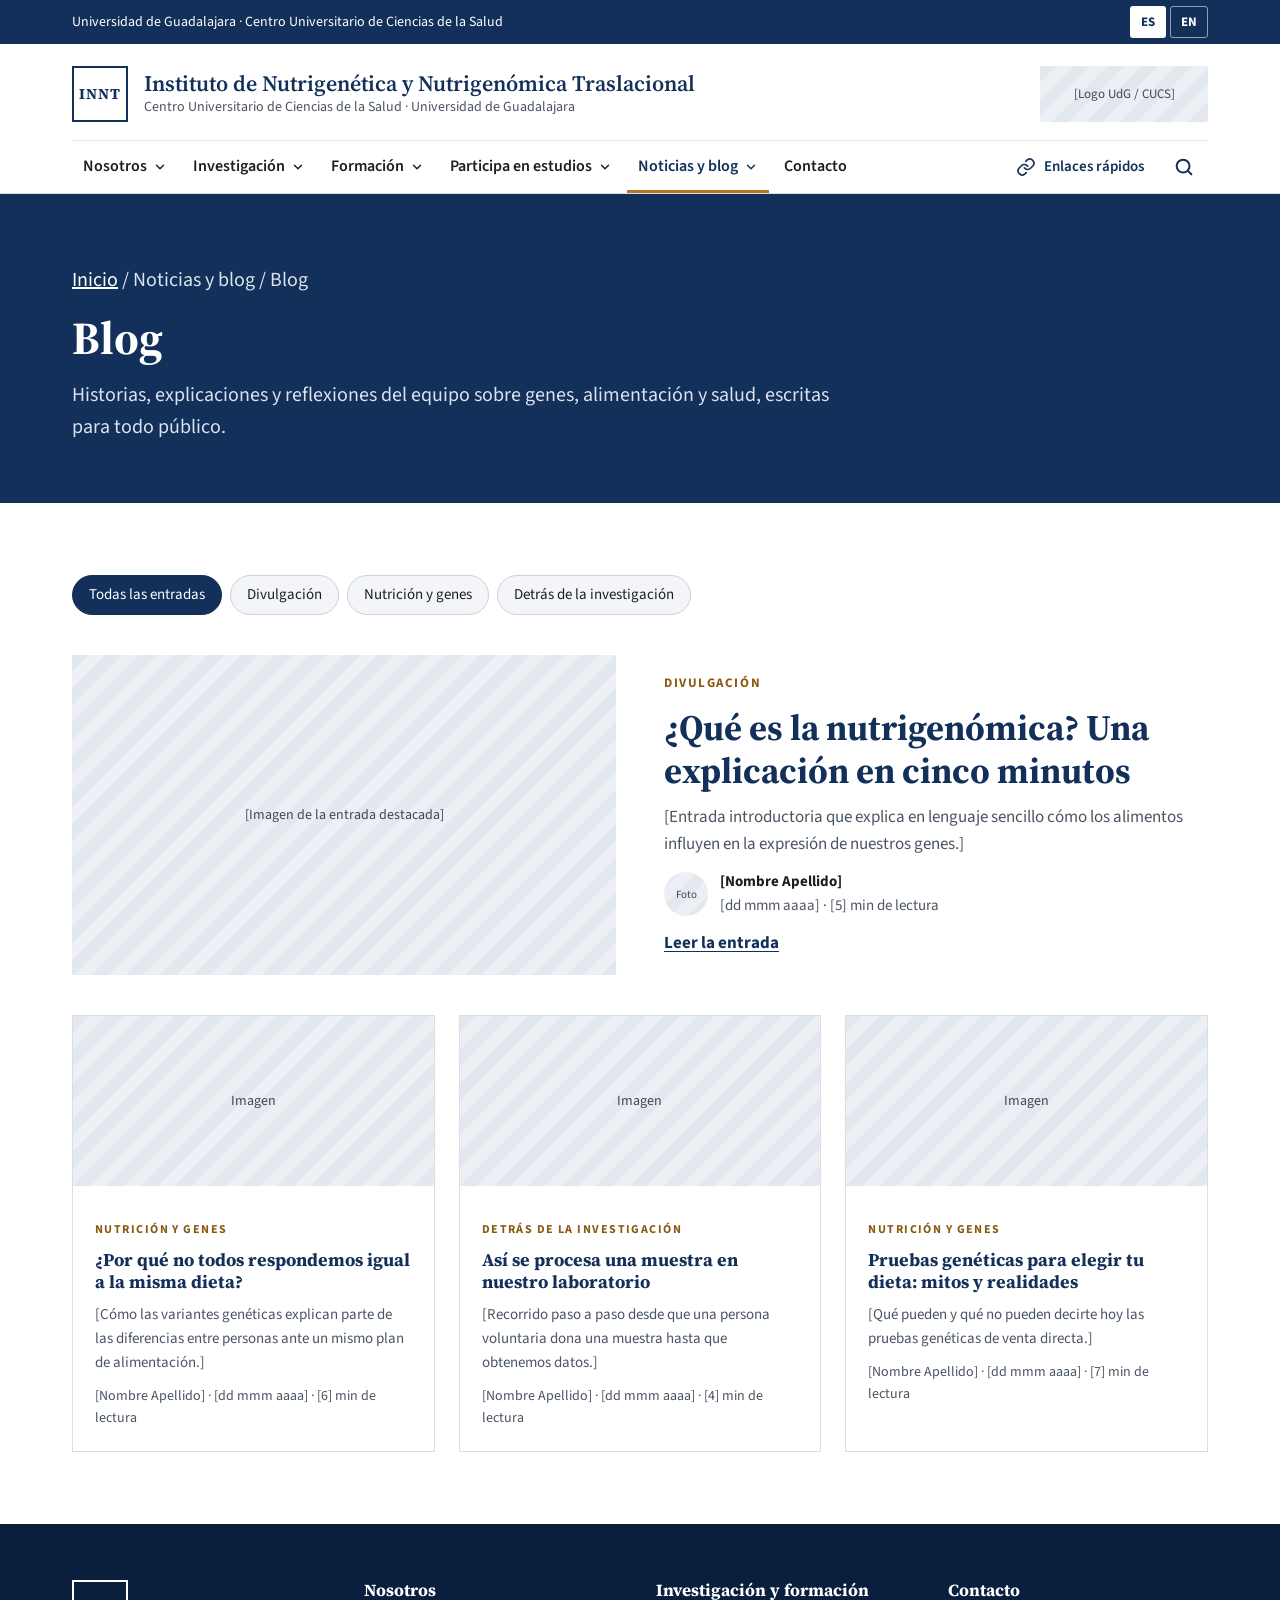
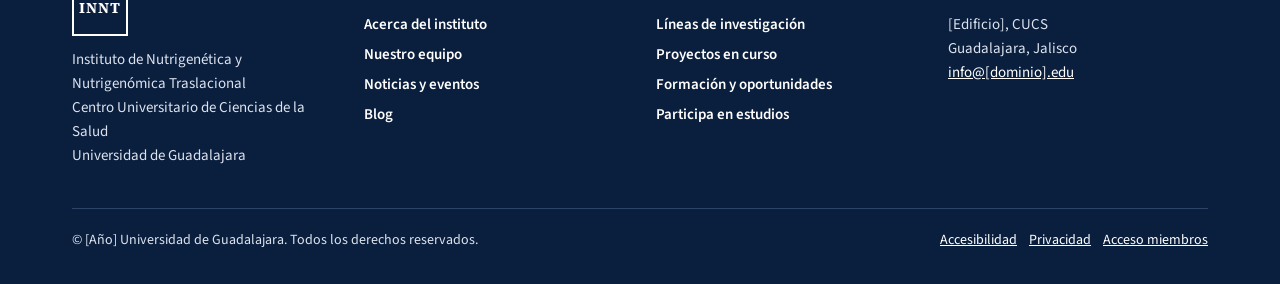
==== blog.html @ 3519e5f9 "add pages, css and js" ====
<!doctype html>
<html lang="es">
<head>
<meta charset="utf-8">
<meta name="viewport" content="width=device-width, initial-scale=1">
<title>Blog · Instituto de Nutrigenética y Nutrigenómica Traslacional</title>
<meta name="description" content="Blog de divulgación del instituto sobre genes, alimentación y salud.">
<link rel="preconnect" href="https://fonts.googleapis.com">
<link rel="preconnect" href="https://fonts.gstatic.com" crossorigin>
<link rel="stylesheet" href="https://fonts.googleapis.com/css2?family=Source+Serif+4:opsz,wght@8..60,400;8..60,600;8..60,700&amp;family=Source+Sans+3:wght@400;600;700&amp;display=swap">
<link rel="stylesheet" href="css/styles.css">
<script src="js/main.js" defer></script>
</head>
<body>
<a class="skip" href="#contenido">Saltar al contenido</a>

<div class="util">
  <div class="wrap util-in">
    <span>Universidad de Guadalajara · Centro Universitario de Ciencias de la Salud</span>
    <div class="lang" role="group" aria-label="Idioma">
      <button type="button" data-lang="es" aria-pressed="true">ES</button>
      <button type="button" data-lang="en" aria-pressed="false">EN</button>
    </div>
  </div>
</div>

<header class="hdr">
  <div class="wrap">
    <div class="hdr-top">
      <a class="brand" href="index.html">
        <span class="mark" aria-hidden="true">INNT</span>
        <span>
          <span class="brand-name">Instituto de Nutrigenética y Nutrigenómica Traslacional</span>
          <span class="brand-sub">Centro Universitario de Ciencias de la Salud · Universidad de Guadalajara</span>
        </span>
      </a>
      <div class="ph logo-ph">[Logo UdG / CUCS]</div>
    </div>
    <div class="navrow">
      <nav aria-label="Principal">
        <ul class="nav">
    <li class="navitem">
      <button type="button" class="nav-btn" data-dropdown aria-expanded="false" aria-controls="menu-nos">Nosotros<svg class="chev" viewBox="0 0 24 24" fill="none" stroke="currentColor" stroke-width="2.5" stroke-linecap="round" stroke-linejoin="round" aria-hidden="true"><path d="M6 9l6 6 6-6"/></svg></button>
      <div class="dd mega mega-2" id="menu-nos" hidden>
        <div class="dd-col">
          <span class="dd-title">El instituto</span>
          <ul>
          <li><a class="dd-link dd-all" href="nosotros.html">Presentación</a></li>
          <li><a class="dd-link" href="nosotros.html#mision">Misión, visión y valores</a></li>
          <li><a class="dd-link" href="contacto.html">Ubicación y contacto</a></li>
          </ul>
        </div>
        <div class="dd-col">
          <span class="dd-title">Nuestro equipo</span>
          <ul>
          <li><a class="dd-link dd-all" href="equipo.html">Todo el equipo</a></li>
          <li><a class="dd-link" href="equipo.html?equipo=dir">Dirección</a></li>
          <li><a class="dd-link" href="equipo.html?equipo=prof">Profesores investigadores</a></li>
          <li><a class="dd-link" href="equipo.html?equipo=post">Investigadores posdoctorales</a></li>
          <li><a class="dd-link" href="equipo.html?equipo=est">Estudiantes</a></li>
          <li><a class="dd-link" href="equipo.html?equipo=tec">Personal técnico y administrativo</a></li>
          </ul>
        </div>
      </div>
    </li>
    <li class="navitem">
      <button type="button" class="nav-btn" data-dropdown aria-expanded="false" aria-controls="menu-inv">Investigación<svg class="chev" viewBox="0 0 24 24" fill="none" stroke="currentColor" stroke-width="2.5" stroke-linecap="round" stroke-linejoin="round" aria-hidden="true"><path d="M6 9l6 6 6-6"/></svg></button>
      <div class="dd mega mega-2" id="menu-inv" hidden>
        <div class="dd-col">
          <span class="dd-title">Líneas de investigación</span>
          <ul>
          <li><a class="dd-link dd-all" href="investigacion.html">Todas las líneas</a></li>
          <li><a class="dd-link" href="investigacion.html#area-gf">Genómica funcional</a></li>
          <li><a class="dd-link" href="investigacion.html#area-epi">Regulación génica y epigenética</a></li>
          <li><a class="dd-link" href="investigacion.html#area-bio">Bioinformática y genómica computacional</a></li>
          <li><a class="dd-link" href="investigacion.html#area-enf">Genética de enfermedades humanas</a></li>
          </ul>
        </div>
        <div class="dd-col">
          <span class="dd-title">Proyectos</span>
          <ul>
          <li><a class="dd-link dd-all" href="proyectos.html">Proyectos en curso</a></li>
          <li><a class="dd-link" href="participa.html">Estudios que buscan participantes</a></li>
          <li><a class="dd-link" href="contacto.html">Colaboraciones</a></li>
          </ul>
        </div>
      </div>
    </li>
    <li class="navitem">
      <button type="button" class="nav-btn" data-dropdown aria-expanded="false" aria-controls="menu-for">Formación<svg class="chev" viewBox="0 0 24 24" fill="none" stroke="currentColor" stroke-width="2.5" stroke-linecap="round" stroke-linejoin="round" aria-hidden="true"><path d="M6 9l6 6 6-6"/></svg></button>
      <div class="dd mega" id="menu-for" hidden>
        <div class="dd-col">
          <span class="dd-title">Formación y oportunidades</span>
          <ul>
          <li><a class="dd-link dd-all" href="formacion.html">Cómo unirte al instituto</a></li>
          <li><a class="dd-link" href="formacion.html#posdoc">Estancias posdoctorales</a></li>
          </ul>
        </div>
      </div>
    </li>
    <li class="navitem">
      <button type="button" class="nav-btn" data-dropdown aria-expanded="false" aria-controls="menu-part">Participa en estudios<svg class="chev" viewBox="0 0 24 24" fill="none" stroke="currentColor" stroke-width="2.5" stroke-linecap="round" stroke-linejoin="round" aria-hidden="true"><path d="M6 9l6 6 6-6"/></svg></button>
      <div class="dd mega mega-2" id="menu-part" hidden>
        <div class="dd-col">
          <span class="dd-title">Estudios abiertos</span>
          <ul>
          <li><a class="dd-link" href="participa.html?estudio=estudio-raras">Estudio de familias con enfermedades raras</a></li>
          <li><a class="dd-link" href="participa.html?estudio=estudio-epi">Epigenoma del envejecimiento</a></li>
          </ul>
        </div>
        <div class="dd-col">
          <span class="dd-title">Antes de participar</span>
          <ul>
          <li><a class="dd-link" href="participa.html#como-funciona">Cómo funciona la participación</a></li>
          <li><a class="dd-link" href="contacto.html">Hablar con coordinación de estudios</a></li>
          </ul>
        </div>
      </div>
    </li>
    <li class="navitem">
      <button type="button" class="nav-btn" data-dropdown aria-expanded="false" aria-controls="menu-not" aria-current="page">Noticias y blog<svg class="chev" viewBox="0 0 24 24" fill="none" stroke="currentColor" stroke-width="2.5" stroke-linecap="round" stroke-linejoin="round" aria-hidden="true"><path d="M6 9l6 6 6-6"/></svg></button>
      <div class="dd mega mega-2" id="menu-not" hidden>
        <div class="dd-col">
          <span class="dd-title">Noticias y eventos</span>
          <ul>
          <li><a class="dd-link dd-all" href="noticias.html">Todas las noticias</a></li>
          <li><a class="dd-link" href="noticias.html?tema=evento">Seminarios y eventos</a></li>
          <li><a class="dd-link" href="noticias.html?tema=convocatoria">Convocatorias</a></li>
          <li><a class="dd-link" href="noticias.html?tema=publicacion">Publicaciones recientes</a></li>
          </ul>
        </div>
        <div class="dd-col">
          <span class="dd-title">Blog</span>
          <ul>
          <li><a class="dd-link dd-all" href="blog.html">Todas las entradas</a></li>
          <li><a class="dd-link" href="blog.html?tema=divulgacion">Divulgación</a></li>
          <li><a class="dd-link" href="blog.html?tema=nutricion-genes">Nutrición y genes</a></li>
          <li><a class="dd-link" href="blog.html?tema=detras">Detrás de la investigación</a></li>
          </ul>
        </div>
      </div>
    </li>
    <li class="navitem"><a class="nav-btn" href="contacto.html">Contacto</a></li>
        </ul>
      </nav>
      <div class="tools">
        <div class="navitem">
          <button type="button" class="icon-btn" data-dropdown aria-expanded="false" aria-controls="menu-rapidos"><svg width="20" height="20" viewBox="0 0 24 24" fill="none" stroke="currentColor" stroke-width="2" stroke-linecap="round" stroke-linejoin="round" aria-hidden="true"><path d="M10 13a5 5 0 0 0 7.5.5l3-3a5 5 0 0 0-7-7l-1.7 1.7"/><path d="M14 11a5 5 0 0 0-7.5-.5l-3 3a5 5 0 0 0 7 7l1.7-1.7"/></svg>Enlaces rápidos</button>
          <ul class="dd dd-right" id="menu-rapidos" hidden>
            <li><a class="dd-link" href="participa.html">Estudios abiertos a voluntarios</a></li>
            <li><a class="dd-link" href="formacion.html">Convocatorias y plazas</a></li>
            <li><a class="dd-link" href="equipo.html">Directorio del equipo</a></li>
            <li><a class="dd-link" href="blog.html">Blog</a></li>
            <li><a class="dd-link" href="contacto.html">Contacto</a></li>
            <li class="dd-sep" aria-hidden="true"></li>
            <li><a class="dd-link" href="https://www.udg.mx" target="_blank" rel="noopener">Universidad de Guadalajara<span class="dd-desc">udg.mx</span></a></li>
            <li><a class="dd-link" href="https://www.cucs.udg.mx" target="_blank" rel="noopener">Centro Universitario de Ciencias de la Salud<span class="dd-desc">cucs.udg.mx</span></a></li>
          </ul>
        </div>
        <button type="button" class="icon-btn" data-search-toggle aria-expanded="false" aria-controls="buscador" aria-label="Buscar en el sitio"><svg width="22" height="22" viewBox="0 0 24 24" fill="none" stroke="currentColor" stroke-width="2.2" stroke-linecap="round" stroke-linejoin="round" aria-hidden="true"><circle cx="11" cy="11" r="7"/><path d="M20 20l-3.5-3.5"/></svg></button>
      </div>
    </div>
  </div>
</header>

<div class="searchbar" id="buscador" role="search" hidden>
  <form class="wrap searchbar-in" action="#" data-demo>
    <div class="field">
      <label for="buscar">Buscar en el sitio</label>
      <input id="buscar" type="search" name="q" placeholder="Proyectos, personas, noticias…">
    </div>
    <button type="submit" class="btn btn-p">Buscar</button>
  </form>
</div>

<main id="contenido">
<div class="page-hd">
  <div class="wrap">
    <p class="crumb"><a href="index.html">Inicio</a> / Noticias y blog / Blog</p>
    <h1>Blog</h1>
    <p>Historias, explicaciones y reflexiones del equipo sobre genes, alimentación y salud, escritas para todo público.</p>
  </div>
</div>

<section class="sec">
  <div class="wrap stack-xxl">
    <div class="cluster-sm" data-filter-group="tema" role="group" aria-label="Filtrar entradas por tema">
      <button type="button" class="chip" data-filter="todos" aria-pressed="true">Todas las entradas</button>
      <button type="button" class="chip" data-filter="divulgacion" aria-pressed="false">Divulgación</button>
      <button type="button" class="chip" data-filter="nutricion-genes" aria-pressed="false">Nutrición y genes</button>
      <button type="button" class="chip" data-filter="detras" aria-pressed="false">Detrás de la investigación</button>
    </div>
    <article class="split" data-filter-item="tema" data-cat="divulgacion">
      <div class="ph ph-lg">[Imagen de la entrada destacada]</div>
      <div class="stack">
        <span class="eyebrow">Divulgación</span>
        <h2 class="h-section">¿Qué es la nutrigenómica? Una explicación en cinco minutos</h2>
        <p class="muted">[Entrada introductoria que explica en lenguaje sencillo cómo los alimentos influyen en la expresión de nuestros genes.]</p>
        <div class="cluster">
          <span class="ph ph-avatar">Foto</span>
          <span class="small"><strong>[Nombre Apellido]</strong><br><span class="muted">[dd mmm aaaa] · [5] min de lectura</span></span>
        </div>
        <a class="link-strong" href="#entrada">Leer la entrada</a>
      </div>
    </article>
    <div class="grid">
      <article class="card card-media" data-filter-item="tema" data-cat="nutricion-genes">
        <div class="ph ph-sm">Imagen</div>
        <div class="card-body">
          <span class="eyebrow eyebrow-sm">Nutrición y genes</span>
          <h3 class="h-small">¿Por qué no todos respondemos igual a la misma dieta?</h3>
          <p class="muted small">[Cómo las variantes genéticas explican parte de las diferencias entre personas ante un mismo plan de alimentación.]</p>
          <span class="hint">[Nombre Apellido] · [dd mmm aaaa] · [6] min de lectura</span>
        </div>
      </article>
      <article class="card card-media" data-filter-item="tema" data-cat="detras">
        <div class="ph ph-sm">Imagen</div>
        <div class="card-body">
          <span class="eyebrow eyebrow-sm">Detrás de la investigación</span>
          <h3 class="h-small">Así se procesa una muestra en nuestro laboratorio</h3>
          <p class="muted small">[Recorrido paso a paso desde que una persona voluntaria dona una muestra hasta que obtenemos datos.]</p>
          <span class="hint">[Nombre Apellido] · [dd mmm aaaa] · [4] min de lectura</span>
        </div>
      </article>
      <article class="card card-media" data-filter-item="tema" data-cat="nutricion-genes">
        <div class="ph ph-sm">Imagen</div>
        <div class="card-body">
          <span class="eyebrow eyebrow-sm">Nutrición y genes</span>
          <h3 class="h-small">Pruebas genéticas para elegir tu dieta: mitos y realidades</h3>
          <p class="muted small">[Qué pueden y qué no pueden decirte hoy las pruebas genéticas de venta directa.]</p>
          <span class="hint">[Nombre Apellido] · [dd mmm aaaa] · [7] min de lectura</span>
        </div>
      </article>
    </div>
  </div>
</section>
</main>

<footer class="ftr">
  <div class="wrap stack-xxl">
    <div class="ftr-cols">
      <div class="stack">
        <span class="mark mark-light" aria-hidden="true">INNT</span>
        <p>Instituto de Nutrigenética y Nutrigenómica Traslacional<br>Centro Universitario de Ciencias de la Salud<br>Universidad de Guadalajara</p>
      </div>
      <div>
        <h4>Nosotros</h4>
        <ul class="ftr-links">
          <li><a href="nosotros.html">Acerca del instituto</a></li>
          <li><a href="equipo.html">Nuestro equipo</a></li>
          <li><a href="noticias.html">Noticias y eventos</a></li>
          <li><a href="blog.html">Blog</a></li>
        </ul>
      </div>
      <div>
        <h4>Investigación y formación</h4>
        <ul class="ftr-links">
          <li><a href="investigacion.html">Líneas de investigación</a></li>
          <li><a href="proyectos.html">Proyectos en curso</a></li>
          <li><a href="formacion.html">Formación y oportunidades</a></li>
          <li><a href="participa.html">Participa en estudios</a></li>
        </ul>
      </div>
      <div>
        <h4>Contacto</h4>
        <p>[Edificio], CUCS<br>Guadalajara, Jalisco<br><a href="mailto:info@[dominio].edu">info@[dominio].edu</a></p>
      </div>
    </div>
    <div class="ftr-bottom">
      <span>© [Año] Universidad de Guadalajara. Todos los derechos reservados.</span>
      <span class="cluster"><a href="#accesibilidad">Accesibilidad</a><a href="#privacidad">Privacidad</a><a href="#acceso">Acceso miembros</a></span>
    </div>
  </div>
</footer>
</body>
</html>
---- css/styles.css ----
/* ==========================================================================
   Instituto de Nutrigenética y Nutrigenómica Traslacional
   Hoja de estilos principal (diseño A · Institucional clásico)
   ========================================================================== */

/* ---------- Variables ---------- */
:root {
  --azul: #12305A;
  --azul-oscuro: #0A1E3D;
  --dorado: #B7791F;
  --dorado-texto: #8A5A12;
  --tinta: #1B1F24;
  --texto-suave: #4A5563;
  --texto-lead: #36404D;
  --fondo: #FFFFFF;
  --fondo-alt: #F3F5F8;
  --borde: #D9DEE5;
  --borde-suave: #E6EAF0;
  --borde-campo: #7D8896;
  --serif: 'Source Serif 4', Georgia, serif;
  --sans: 'Source Sans 3', system-ui, sans-serif;
  --ancho: 1200px;
}

/* ---------- Base ---------- */
*,
*::before,
*::after { box-sizing: border-box; }

[hidden] { display: none !important; }

body {
  margin: 0;
  background: var(--fondo);
  color: var(--tinta);
  font-family: var(--sans);
  font-size: 17px;
  line-height: 1.6;
}

h1, h2, h3, h4 {
  margin: 0;
  font-family: var(--serif);
  color: var(--azul);
  line-height: 1.2;
}

p, ul, ol { margin: 0; }
a { color: var(--azul); }
a:hover { color: var(--azul-oscuro); }
button { font: inherit; cursor: pointer; }
img { max-width: 100%; display: block; }
:focus-visible { outline: 3px solid var(--dorado); outline-offset: 2px; }

.wrap { max-width: var(--ancho); margin: 0 auto; padding: 0 32px; }

.skip { position: absolute; left: -9999px; }
.skip:focus { left: 16px; top: 16px; z-index: 50; background: #fff; padding: 8px 12px; }

/* ---------- Utilidades de maquetación ---------- */
.stack { display: flex; flex-direction: column; gap: 12px; }
.stack-sm { display: flex; flex-direction: column; gap: 4px; }
.stack-lg { display: flex; flex-direction: column; gap: 24px; }
.stack-xl { display: flex; flex-direction: column; gap: 32px; }
.stack-xxl { display: flex; flex-direction: column; gap: 40px; }
.cluster { display: flex; flex-wrap: wrap; align-items: center; gap: 12px; }
.cluster-sm { display: flex; flex-wrap: wrap; align-items: center; gap: 8px; }
.split {
  display: grid;
  grid-template-columns: repeat(auto-fit, minmax(min(340px, 100%), 1fr));
  gap: 48px;
  align-items: center;
}
.split-top { align-items: start; }
.grid { display: grid; grid-template-columns: repeat(auto-fit, minmax(min(250px, 100%), 1fr)); gap: 24px; }
.grid-narrow { grid-template-columns: repeat(auto-fit, minmax(min(200px, 100%), 1fr)); }
.grid-form { display: grid; grid-template-columns: repeat(auto-fit, minmax(min(220px, 100%), 1fr)); gap: 18px; }
.section-head { display: flex; flex-wrap: wrap; justify-content: space-between; align-items: flex-end; gap: 16px; }
.with-aside { display: flex; flex-wrap: wrap; gap: 40px; align-items: flex-start; }
.with-aside > .main-col { flex: 999 1 520px; min-width: 0; }
.with-aside > .side-col { flex: 1 1 340px; min-width: 0; }

/* ---------- Tipografía ---------- */
.eyebrow { font-size: 13px; font-weight: 700; letter-spacing: .12em; text-transform: uppercase; color: var(--dorado-texto); }
.eyebrow-sm { font-size: 12px; }
.lead { font-size: 20px; color: var(--texto-lead); max-width: 760px; }
.muted { color: var(--texto-suave); }
.small { font-size: 15px; }
.hint { font-size: 14px; color: var(--texto-suave); }
.h-hero { font-size: 52px; font-weight: 600; }
.h-section { font-size: 36px; }
.h-sub { font-size: 30px; }
.h-card-lg { font-size: 28px; }
.h-card { font-size: 22px; }
.h-small { font-size: 18px; }
.statement { font-family: var(--serif); font-size: 26px; line-height: 1.4; color: var(--azul); }
.num { font-family: var(--serif); font-size: 28px; color: var(--dorado-texto); line-height: 1; }
.num-lg { font-size: 40px; }
.rule { width: 56px; height: 3px; background: var(--dorado); border: 0; margin: 0; }

/* ---------- Botones y enlaces ---------- */
.btn {
  display: inline-flex;
  align-items: center;
  justify-content: center;
  min-height: 48px;
  padding: 10px 22px;
  border: 2px solid var(--azul);
  border-radius: 3px;
  font-weight: 700;
  font-size: 16px;
  text-decoration: none;
}
.btn-p { background: var(--azul); color: #fff; }
.btn-p:hover { background: var(--azul-oscuro); color: #fff; }
.btn-s { background: #fff; color: var(--azul); }
.btn-s:hover { background: #EEF2F7; }
.btn-light { background: #fff; color: var(--azul); border-color: #fff; }
.btn-light:hover { background: #EEF2F7; color: var(--azul); }

.link-strong { font-weight: 700; text-underline-offset: 3px; }

.chip {
  min-height: 40px;
  padding: 6px 16px;
  border: 1px solid #C9D1DC;
  border-radius: 999px;
  background: var(--fondo-alt);
  color: var(--tinta);
  font-size: 15px;
}
button.chip:hover { border-color: var(--azul); }
.chip[aria-pressed="true"] { background: var(--azul); border-color: var(--azul); color: #fff; }
.chip-static { min-height: 0; }

.badge { display: inline-block; width: max-content; padding: 3px 10px; border-radius: 999px; font-size: 13px; font-weight: 700; }
.b-recluta { background: #FFF1D6; color: #6E4300; }
.b-curso { background: #E3EEFA; color: var(--azul); }
.b-analisis { background: #ECEAF6; color: #3E2F7A; }

/* ---------- Marcadores de imagen ---------- */
.ph {
  display: grid;
  place-items: center;
  padding: 16px;
  background: repeating-linear-gradient(135deg, #E3E8EF 0 12px, #ECF0F4 12px 24px);
  color: #3E4855;
  font-size: 14px;
  text-align: center;
}
.ph-hero { height: 440px; }
.ph-lg { height: 320px; }
.ph-feature { height: 260px; }
.ph-md { height: 220px; }
.ph-sm { height: 170px; }
.ph-map { flex: 999 1 480px; min-height: 320px; }
.ph-avatar { width: 44px; height: 44px; padding: 0; border-radius: 50%; font-size: 11px; flex: none; }

/* ---------- Barra superior ---------- */
.util { background: var(--azul); color: #fff; font-size: 14px; }
.util-in { display: flex; flex-wrap: wrap; justify-content: space-between; align-items: center; gap: 8px 24px; padding-top: 6px; padding-bottom: 6px; }
.lang { display: flex; gap: 4px; align-items: center; }
.lang button {
  min-height: 32px;
  padding: 2px 10px;
  border: 1px solid rgba(255, 255, 255, .55);
  border-radius: 3px;
  background: transparent;
  color: #fff;
  font-size: 13px;
  font-weight: 700;
}
.lang button[aria-pressed="true"] { background: #fff; color: var(--azul); }

/* ---------- Encabezado ---------- */
.hdr { background: #fff; border-bottom: 1px solid var(--borde); }
.hdr-top { display: flex; flex-wrap: wrap; align-items: center; justify-content: space-between; gap: 16px; padding-top: 22px; padding-bottom: 18px; }
.brand { display: flex; align-items: center; gap: 16px; color: var(--azul); text-decoration: none; }
.brand:hover { color: var(--azul); }
.mark {
  display: grid;
  place-items: center;
  width: 56px;
  height: 56px;
  flex: none;
  border: 2px solid var(--azul);
  color: var(--azul);
  font-family: var(--serif);
  font-size: 15px;
  font-weight: 700;
  letter-spacing: .06em;
}
.mark-light { border-color: #fff; color: #fff; }
.brand-name { display: block; font-family: var(--serif); font-size: 22px; font-weight: 600; line-height: 1.2; }
.brand-sub { display: block; font-size: 14px; color: var(--texto-suave); }
.logo-ph { width: 168px; height: 56px; padding: 8px; font-size: 13px; }

/* ---------- Navegación ---------- */
.navrow { display: flex; flex-wrap: wrap; align-items: center; justify-content: space-between; gap: 4px 16px; border-top: 1px solid var(--borde-suave); }
.nav { display: flex; flex-wrap: wrap; gap: 0 4px; list-style: none; padding: 0; }
.navitem { position: relative; }
.nav-btn {
  display: inline-flex;
  align-items: center;
  gap: 6px;
  min-height: 52px;
  padding: 12px 11px 9px;
  border: 0;
  border-bottom: 3px solid transparent;
  background: none;
  color: var(--tinta);
  font-size: 16px;
  font-weight: 600;
  text-decoration: none;
}
.nav-btn:hover { color: var(--azul); border-bottom-color: #C9D1DC; }
.nav-btn[aria-current="page"] { color: var(--azul); border-bottom-color: var(--dorado); }
.nav-btn[aria-expanded="true"] { color: var(--azul); background: var(--fondo-alt); }
.chev { width: 14px; height: 14px; flex: none; }

.dd {
  position: absolute;
  top: 100%;
  left: 0;
  z-index: 20;
  display: flex;
  flex-direction: column;
  min-width: 300px;
  margin: 0;
  padding: 8px;
  list-style: none;
  background: #fff;
  border: 1px solid var(--borde);
  border-top: 3px solid var(--azul);
  box-shadow: 0 12px 28px rgba(18, 48, 90, .16);
}
.dd-right { left: auto; right: 0; }
.mega { flex-direction: row; flex-wrap: wrap; gap: 8px 16px; width: max-content; max-width: min(680px, 92vw); padding: 16px 12px; }
.mega-2 { width: min(600px, 92vw); }
.dd-col { display: flex; flex-direction: column; flex: 1 1 260px; min-width: 0; }
.dd-col ul { list-style: none; margin: 0; padding: 0; }
.dd-title {
  margin-bottom: 4px;
  padding: 4px 14px 8px;
  border-bottom: 1px solid var(--borde-suave);
  color: var(--dorado-texto);
  font-size: 12px;
  font-weight: 700;
  letter-spacing: .1em;
  text-transform: uppercase;
}
.dd-link {
  display: block;
  min-height: 44px;
  padding: 10px 14px;
  color: var(--azul);
  font-size: 16px;
  font-weight: 600;
  text-decoration: none;
}
.dd-link:hover { background: var(--fondo-alt); color: var(--azul-oscuro); }
.mega .dd-link { min-height: 40px; padding: 8px 14px; color: var(--tinta); font-size: 15px; font-weight: 500; }
.mega .dd-link:hover { color: var(--azul); }
.mega .dd-all { color: var(--azul); font-weight: 700; }
.dd-desc { display: block; color: var(--texto-suave); font-size: 14px; font-weight: 400; }
.dd-sep { margin: 6px 8px; border-top: 1px solid var(--borde-suave); }

.tools { display: flex; align-items: center; gap: 4px; }
.icon-btn {
  display: inline-flex;
  align-items: center;
  justify-content: center;
  gap: 8px;
  min-width: 48px;
  height: 48px;
  padding: 0 12px;
  border: 0;
  background: none;
  color: var(--azul);
  font-size: 15px;
  font-weight: 600;
}
.icon-btn:hover,
.icon-btn[aria-expanded="true"] { background: #EEF2F7; }

.searchbar { padding: 18px 0; background: var(--fondo-alt); border-bottom: 1px solid var(--borde); }
.searchbar-in { display: flex; flex-wrap: wrap; align-items: flex-end; gap: 12px; }
.searchbar-in .field { flex: 1 1 360px; }

/* ---------- Secciones ---------- */
.sec { padding: 72px 0; }
.sec-alt { background: var(--fondo-alt); }
.sec-hero { padding-top: 64px; }
.band { background: var(--azul); }
.band h2 { color: #fff; font-size: 34px; }
.band p { color: #DCE3EE; font-size: 19px; }
.band-in { display: flex; flex-wrap: wrap; justify-content: space-between; align-items: center; gap: 24px; }
.band-text { max-width: 700px; }

.page-hd { padding: 56px 0 60px; background: var(--azul); color: #fff; }
.page-hd h1 { color: #fff; font-size: 46px; }
.page-hd p { max-width: 760px; margin-top: 14px; color: #DCE3EE; font-size: 20px; }
.crumb { margin-bottom: 14px; color: #C7D1E0; font-size: 14px; }
.crumb a { color: #fff; }

/* ---------- Tarjetas ---------- */
.card { display: flex; flex-direction: column; gap: 12px; padding: 28px; background: #fff; border: 1px solid var(--borde); }
.card-top { border-top: 3px solid var(--azul); }
.card-flat { background: var(--fondo-alt); border: 0; }
.card-media { padding: 0; }
.card-body { display: flex; flex-direction: column; gap: 10px; padding: 22px; }
.card-body-lg { gap: 12px; padding: 28px; }

/* Destacados de inicio */
.highlights { display: flex; flex-wrap: wrap; gap: 32px; }
.highlights > .feature { flex: 999 1 520px; min-width: 0; }
.highlights > .news-list { flex: 1 1 320px; }
.news-list-title { padding-bottom: 12px; border-bottom: 2px solid var(--azul); font-size: 22px; }
.news-item { display: flex; flex-direction: column; gap: 6px; padding: 18px 0; border-bottom: 1px solid var(--borde); }
.news-item-title { color: var(--azul); font-family: var(--serif); font-size: 19px; font-weight: 600; line-height: 1.3; }

/* Áreas de investigación */
.area { display: grid; grid-template-columns: repeat(auto-fit, minmax(min(320px, 100%), 1fr)); gap: 40px; padding: 48px 0; border-bottom: 1px solid var(--borde); scroll-margin-top: 16px; }
.area h2 { font-size: 32px; }
.list { display: flex; flex-direction: column; gap: 6px; padding-left: 20px; }

/* Proyectos */
.project { flex-direction: row; flex-wrap: wrap; gap: 28px; }
.project-main { display: flex; flex: 999 1 480px; flex-direction: column; gap: 10px; min-width: 0; }
.project h2 { font-size: 26px; }
.poc { display: flex; flex: 1 1 260px; flex-direction: column; gap: 6px; padding: 20px; background: var(--fondo-alt); }

/* Equipo */
.team-grid { display: grid; grid-template-columns: repeat(auto-fill, minmax(min(170px, 100%), 1fr)); gap: 16px; }
.mcard {
  display: flex;
  flex-direction: column;
  padding: 0;
  background: #fff;
  border: 1px solid var(--borde);
  color: var(--tinta);
  text-align: left;
}
.mcard:hover { border-color: var(--azul); }
.mcard[aria-pressed="true"] { border: 2px solid var(--azul); box-shadow: inset 0 -4px 0 var(--dorado); }
.mcard-body { display: flex; flex-direction: column; gap: 2px; padding: 14px; }
.mcard-name { font-size: 16px; font-weight: 700; }
.mcard-pad { gap: 8px; padding: 20px; }
.mcard-title { color: var(--azul); font-family: var(--serif); font-size: 20px; font-weight: 600; }
.profile { border-top: 4px solid var(--azul); }
.profile h2 { font-size: 28px; }

/* Pasos */
.steps { list-style: none; padding: 0; }

/* Formularios */
.form { display: grid; gap: 18px; }
.field { display: grid; gap: 6px; }
.field label { font-size: 15px; font-weight: 600; }
.field input,
.field select,
.field textarea {
  width: 100%;
  min-height: 48px;
  padding: 11px 14px;
  border: 1px solid var(--borde-campo);
  border-radius: 3px;
  background: #fff;
  color: var(--tinta);
  font: inherit;
}
.check { display: flex; gap: 10px; align-items: flex-start; font-size: 15px; }
.check input { width: 20px; height: 20px; margin-top: 3px; flex: none; }
.ok { padding: 16px; background: #E7F4EC; border: 1px solid #2F7A4B; color: #1E5233; }
.form-narrow { max-width: 760px; }
.contact-route { display: flex; flex-direction: column; gap: 4px; margin-top: 6px; padding-top: 16px; border-top: 1px solid #C9D1DC; }

/* Contacto */
.contact { display: flex; flex-wrap: wrap; gap: 40px; }
.contact > .card { flex: 1 1 320px; }

/* ---------- Pie de página ---------- */
.ftr { padding: 56px 0 32px; background: var(--azul-oscuro); color: #DCE3EE; font-size: 15px; }
.ftr h4 { margin-bottom: 12px; color: #fff; font-size: 17px; }
.ftr a { color: #fff; }
.ftr-cols { display: grid; grid-template-columns: repeat(auto-fit, minmax(min(220px, 100%), 1fr)); gap: 32px; }
.ftr-links { display: flex; flex-direction: column; gap: 6px; list-style: none; padding: 0; }
.ftr-links a { font-weight: 600; text-decoration: none; }
.ftr-links a:hover { text-decoration: underline; }
.ftr-bottom { display: flex; flex-wrap: wrap; justify-content: space-between; gap: 12px; padding-top: 20px; border-top: 1px solid #2C4468; font-size: 14px; }

/* ---------- Pantallas pequeñas ---------- */
@media (max-width: 720px) {
  .wrap { padding: 0 16px; }
  .sec { padding: 48px 0; }
  .page-hd h1 { font-size: 34px; }
  .h-hero { font-size: 36px; }
  .h-section { font-size: 30px; }
  .ph-hero { height: 260px; }
}
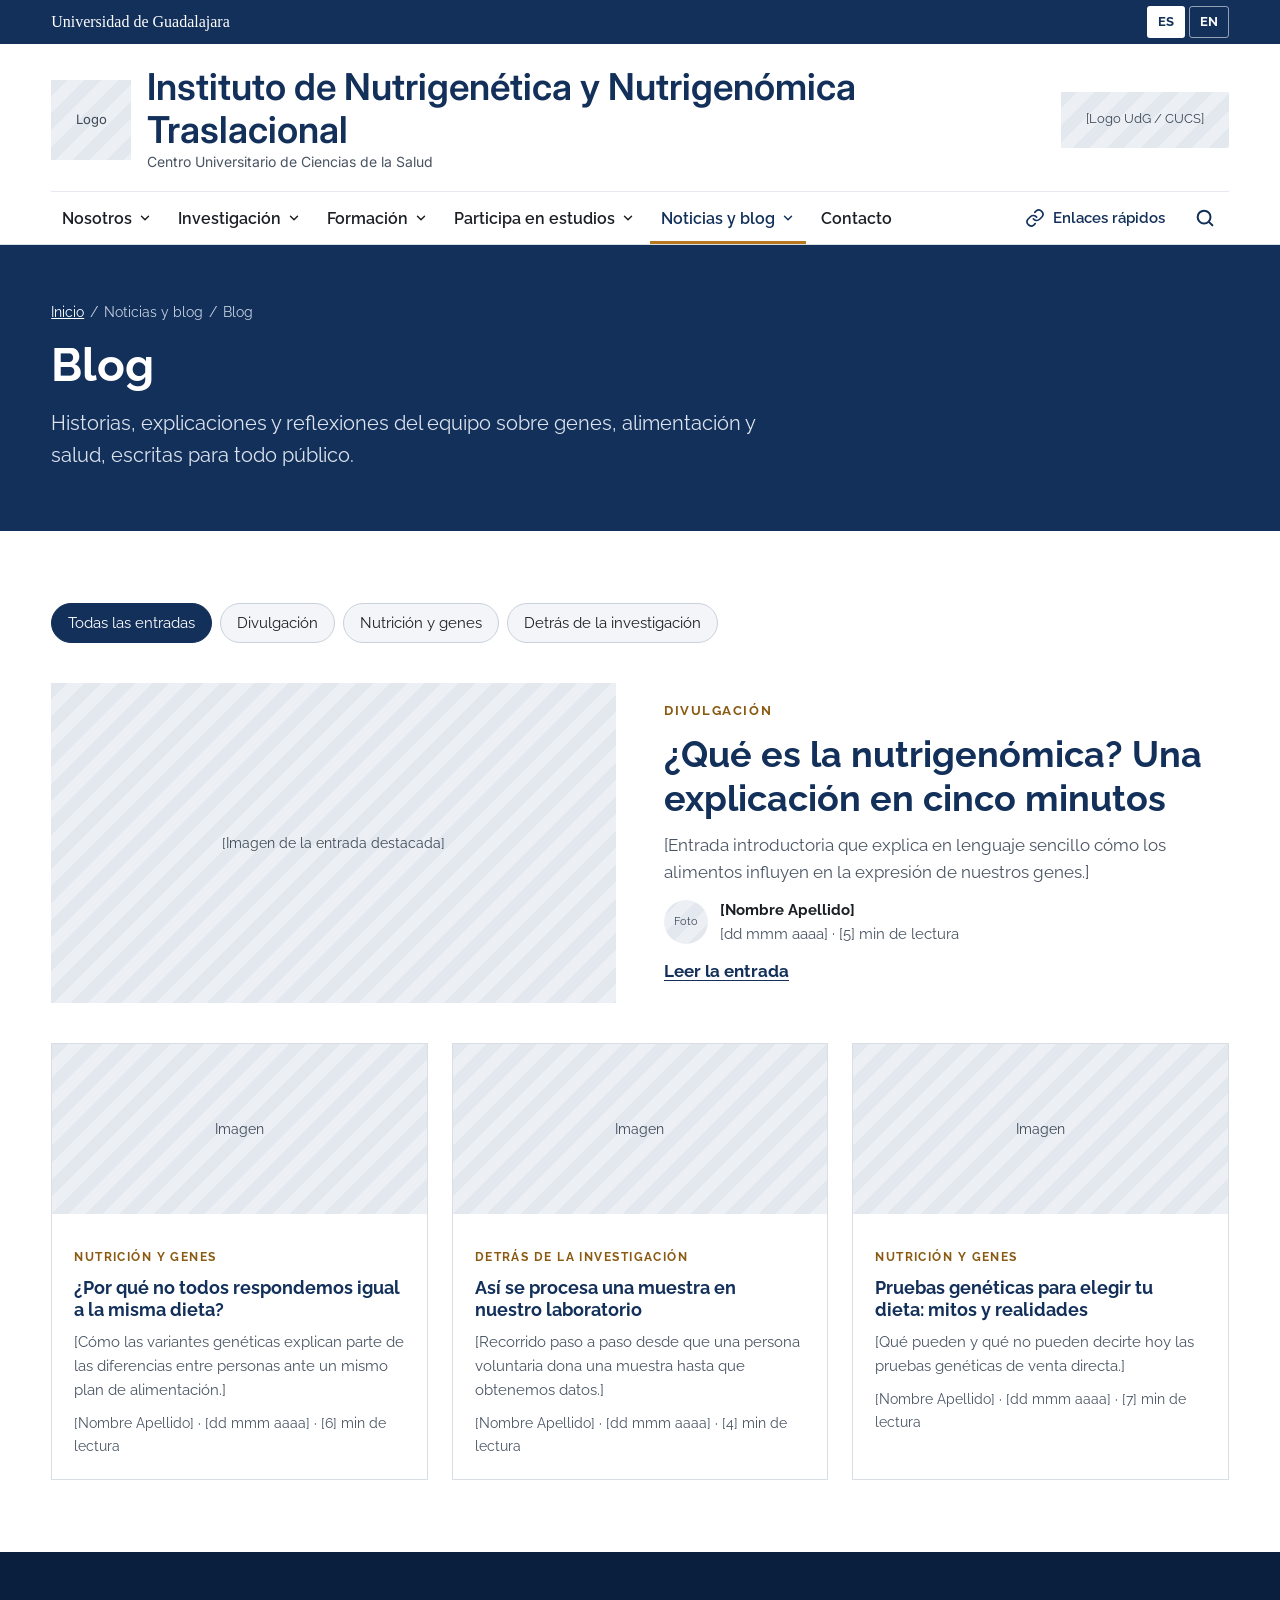
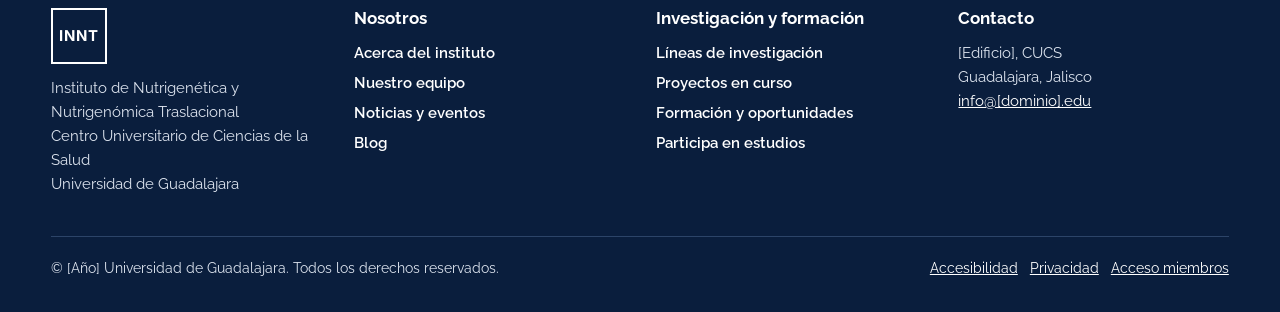
==== commit 4d18fcd6: "change fonts and some content on the pages" ====
--- a/blog.html
+++ b/blog.html
@@ -7,228 +7,239 @@
 <meta name="description" content="Blog de divulgación del instituto sobre genes, alimentación y salud.">
 <link rel="preconnect" href="https://fonts.googleapis.com">
 <link rel="preconnect" href="https://fonts.gstatic.com" crossorigin>
-<link rel="stylesheet" href="https://fonts.googleapis.com/css2?family=Source+Serif+4:opsz,wght@8..60,400;8..60,600;8..60,700&amp;family=Source+Sans+3:wght@400;600;700&amp;display=swap">
+<link rel="stylesheet" href="https://fonts.googleapis.com/css2?family=Raleway:ital,wght@0,100..900;1,100..900&amp;family=Inter:ital,opsz,wght@0,14..32,100..900;1,14..32,100..900&amp;display=swap">
 <link rel="stylesheet" href="css/styles.css">
 <script src="js/main.js" defer></script>
 </head>
 <body>
-<a class="skip" href="#contenido">Saltar al contenido</a>
-
-<div class="util">
-  <div class="wrap util-in">
-    <span>Universidad de Guadalajara · Centro Universitario de Ciencias de la Salud</span>
-    <div class="lang" role="group" aria-label="Idioma">
+<a class="saltar-contenido" href="#contenido">Saltar al contenido</a>
+
+<div class="barra-superior">
+  <div class="contenedor barra-superior-contenido">
+    <a class="barra-superior-nombre" href="https://www.udg.mx" target="_blank" rel="noopener">Universidad de Guadalajara</a>
+    <div class="selector-idioma" role="group" aria-label="Idioma">
       <button type="button" data-lang="es" aria-pressed="true">ES</button>
       <button type="button" data-lang="en" aria-pressed="false">EN</button>
     </div>
   </div>
 </div>
 
-<header class="hdr">
-  <div class="wrap">
-    <div class="hdr-top">
-      <a class="brand" href="index.html">
-        <span class="mark" aria-hidden="true">INNT</span>
+<header class="encabezado">
+  <div class="contenedor">
+    <div class="encabezado-superior">
+      <a class="marca" href="index.html">
+        <span class="imagen-pendiente imagen-logo imagen-logo-cuadrada" aria-hidden="true">Logo</span>
         <span>
-          <span class="brand-name">Instituto de Nutrigenética y Nutrigenómica Traslacional</span>
-          <span class="brand-sub">Centro Universitario de Ciencias de la Salud · Universidad de Guadalajara</span>
+          <span class="marca-nombre">Instituto de Nutrigenética y Nutrigenómica Traslacional</span>
+          <span class="marca-subtitulo">Centro Universitario de Ciencias de la Salud</span>
         </span>
       </a>
-      <div class="ph logo-ph">[Logo UdG / CUCS]</div>
-    </div>
-    <div class="navrow">
+      <div class="imagen-pendiente imagen-logo">[Logo UdG / CUCS]</div>
+    </div>
+  </div>
+</header>
+
+<div class="barra-fija">
+  <div class="contenedor">
+    <div class="barra-navegacion">
       <nav aria-label="Principal">
-        <ul class="nav">
-    <li class="navitem">
-      <button type="button" class="nav-btn" data-dropdown aria-expanded="false" aria-controls="menu-nos">Nosotros<svg class="chev" viewBox="0 0 24 24" fill="none" stroke="currentColor" stroke-width="2.5" stroke-linecap="round" stroke-linejoin="round" aria-hidden="true"><path d="M6 9l6 6 6-6"/></svg></button>
-      <div class="dd mega mega-2" id="menu-nos" hidden>
-        <div class="dd-col">
-          <span class="dd-title">El instituto</span>
-          <ul>
-          <li><a class="dd-link dd-all" href="nosotros.html">Presentación</a></li>
-          <li><a class="dd-link" href="nosotros.html#mision">Misión, visión y valores</a></li>
-          <li><a class="dd-link" href="contacto.html">Ubicación y contacto</a></li>
-          </ul>
-        </div>
-        <div class="dd-col">
-          <span class="dd-title">Nuestro equipo</span>
-          <ul>
-          <li><a class="dd-link dd-all" href="equipo.html">Todo el equipo</a></li>
-          <li><a class="dd-link" href="equipo.html?equipo=dir">Dirección</a></li>
-          <li><a class="dd-link" href="equipo.html?equipo=prof">Profesores investigadores</a></li>
-          <li><a class="dd-link" href="equipo.html?equipo=post">Investigadores posdoctorales</a></li>
-          <li><a class="dd-link" href="equipo.html?equipo=est">Estudiantes</a></li>
-          <li><a class="dd-link" href="equipo.html?equipo=tec">Personal técnico y administrativo</a></li>
-          </ul>
-        </div>
-      </div>
-    </li>
-    <li class="navitem">
-      <button type="button" class="nav-btn" data-dropdown aria-expanded="false" aria-controls="menu-inv">Investigación<svg class="chev" viewBox="0 0 24 24" fill="none" stroke="currentColor" stroke-width="2.5" stroke-linecap="round" stroke-linejoin="round" aria-hidden="true"><path d="M6 9l6 6 6-6"/></svg></button>
-      <div class="dd mega mega-2" id="menu-inv" hidden>
-        <div class="dd-col">
-          <span class="dd-title">Líneas de investigación</span>
-          <ul>
-          <li><a class="dd-link dd-all" href="investigacion.html">Todas las líneas</a></li>
-          <li><a class="dd-link" href="investigacion.html#area-gf">Genómica funcional</a></li>
-          <li><a class="dd-link" href="investigacion.html#area-epi">Regulación génica y epigenética</a></li>
-          <li><a class="dd-link" href="investigacion.html#area-bio">Bioinformática y genómica computacional</a></li>
-          <li><a class="dd-link" href="investigacion.html#area-enf">Genética de enfermedades humanas</a></li>
-          </ul>
-        </div>
-        <div class="dd-col">
-          <span class="dd-title">Proyectos</span>
-          <ul>
-          <li><a class="dd-link dd-all" href="proyectos.html">Proyectos en curso</a></li>
-          <li><a class="dd-link" href="participa.html">Estudios que buscan participantes</a></li>
-          <li><a class="dd-link" href="contacto.html">Colaboraciones</a></li>
-          </ul>
-        </div>
-      </div>
-    </li>
-    <li class="navitem">
-      <button type="button" class="nav-btn" data-dropdown aria-expanded="false" aria-controls="menu-for">Formación<svg class="chev" viewBox="0 0 24 24" fill="none" stroke="currentColor" stroke-width="2.5" stroke-linecap="round" stroke-linejoin="round" aria-hidden="true"><path d="M6 9l6 6 6-6"/></svg></button>
-      <div class="dd mega" id="menu-for" hidden>
-        <div class="dd-col">
-          <span class="dd-title">Formación y oportunidades</span>
-          <ul>
-          <li><a class="dd-link dd-all" href="formacion.html">Cómo unirte al instituto</a></li>
-          <li><a class="dd-link" href="formacion.html#posdoc">Estancias posdoctorales</a></li>
-          </ul>
-        </div>
-      </div>
-    </li>
-    <li class="navitem">
-      <button type="button" class="nav-btn" data-dropdown aria-expanded="false" aria-controls="menu-part">Participa en estudios<svg class="chev" viewBox="0 0 24 24" fill="none" stroke="currentColor" stroke-width="2.5" stroke-linecap="round" stroke-linejoin="round" aria-hidden="true"><path d="M6 9l6 6 6-6"/></svg></button>
-      <div class="dd mega mega-2" id="menu-part" hidden>
-        <div class="dd-col">
-          <span class="dd-title">Estudios abiertos</span>
-          <ul>
-          <li><a class="dd-link" href="participa.html?estudio=estudio-raras">Estudio de familias con enfermedades raras</a></li>
-          <li><a class="dd-link" href="participa.html?estudio=estudio-epi">Epigenoma del envejecimiento</a></li>
-          </ul>
-        </div>
-        <div class="dd-col">
-          <span class="dd-title">Antes de participar</span>
-          <ul>
-          <li><a class="dd-link" href="participa.html#como-funciona">Cómo funciona la participación</a></li>
-          <li><a class="dd-link" href="contacto.html">Hablar con coordinación de estudios</a></li>
-          </ul>
-        </div>
-      </div>
-    </li>
-    <li class="navitem">
-      <button type="button" class="nav-btn" data-dropdown aria-expanded="false" aria-controls="menu-not" aria-current="page">Noticias y blog<svg class="chev" viewBox="0 0 24 24" fill="none" stroke="currentColor" stroke-width="2.5" stroke-linecap="round" stroke-linejoin="round" aria-hidden="true"><path d="M6 9l6 6 6-6"/></svg></button>
-      <div class="dd mega mega-2" id="menu-not" hidden>
-        <div class="dd-col">
-          <span class="dd-title">Noticias y eventos</span>
-          <ul>
-          <li><a class="dd-link dd-all" href="noticias.html">Todas las noticias</a></li>
-          <li><a class="dd-link" href="noticias.html?tema=evento">Seminarios y eventos</a></li>
-          <li><a class="dd-link" href="noticias.html?tema=convocatoria">Convocatorias</a></li>
-          <li><a class="dd-link" href="noticias.html?tema=publicacion">Publicaciones recientes</a></li>
-          </ul>
-        </div>
-        <div class="dd-col">
-          <span class="dd-title">Blog</span>
-          <ul>
-          <li><a class="dd-link dd-all" href="blog.html">Todas las entradas</a></li>
-          <li><a class="dd-link" href="blog.html?tema=divulgacion">Divulgación</a></li>
-          <li><a class="dd-link" href="blog.html?tema=nutricion-genes">Nutrición y genes</a></li>
-          <li><a class="dd-link" href="blog.html?tema=detras">Detrás de la investigación</a></li>
-          </ul>
-        </div>
-      </div>
-    </li>
-    <li class="navitem"><a class="nav-btn" href="contacto.html">Contacto</a></li>
-        </ul>
-      </nav>
-      <div class="tools">
-        <div class="navitem">
-          <button type="button" class="icon-btn" data-dropdown aria-expanded="false" aria-controls="menu-rapidos"><svg width="20" height="20" viewBox="0 0 24 24" fill="none" stroke="currentColor" stroke-width="2" stroke-linecap="round" stroke-linejoin="round" aria-hidden="true"><path d="M10 13a5 5 0 0 0 7.5.5l3-3a5 5 0 0 0-7-7l-1.7 1.7"/><path d="M14 11a5 5 0 0 0-7.5-.5l-3 3a5 5 0 0 0 7 7l1.7-1.7"/></svg>Enlaces rápidos</button>
-          <ul class="dd dd-right" id="menu-rapidos" hidden>
-            <li><a class="dd-link" href="participa.html">Estudios abiertos a voluntarios</a></li>
-            <li><a class="dd-link" href="formacion.html">Convocatorias y plazas</a></li>
-            <li><a class="dd-link" href="equipo.html">Directorio del equipo</a></li>
-            <li><a class="dd-link" href="blog.html">Blog</a></li>
-            <li><a class="dd-link" href="contacto.html">Contacto</a></li>
-            <li class="dd-sep" aria-hidden="true"></li>
-            <li><a class="dd-link" href="https://www.udg.mx" target="_blank" rel="noopener">Universidad de Guadalajara<span class="dd-desc">udg.mx</span></a></li>
-            <li><a class="dd-link" href="https://www.cucs.udg.mx" target="_blank" rel="noopener">Centro Universitario de Ciencias de la Salud<span class="dd-desc">cucs.udg.mx</span></a></li>
-          </ul>
-        </div>
-        <button type="button" class="icon-btn" data-search-toggle aria-expanded="false" aria-controls="buscador" aria-label="Buscar en el sitio"><svg width="22" height="22" viewBox="0 0 24 24" fill="none" stroke="currentColor" stroke-width="2.2" stroke-linecap="round" stroke-linejoin="round" aria-hidden="true"><circle cx="11" cy="11" r="7"/><path d="M20 20l-3.5-3.5"/></svg></button>
-      </div>
-    </div>
-  </div>
-</header>
-
-<div class="searchbar" id="buscador" role="search" hidden>
-  <form class="wrap searchbar-in" action="#" data-demo>
-    <div class="field">
-      <label for="buscar">Buscar en el sitio</label>
-      <input id="buscar" type="search" name="q" placeholder="Proyectos, personas, noticias…">
-    </div>
-    <button type="submit" class="btn btn-p">Buscar</button>
-  </form>
+        <button type="button" class="boton-menu" aria-expanded="false" aria-controls="menu-principal"><svg class="icono-menu" viewBox="0 0 24 24" fill="none" stroke="currentColor" stroke-width="2.2" stroke-linecap="round" aria-hidden="true"><path class="icono-menu-abrir" d="M4 7h16M4 12h16M4 17h16"/><path class="icono-menu-cerrar" d="M6 6l12 12M18 6L6 18"/></svg>Menú</button>
+        <ul class="menu-principal" id="menu-principal">
+    <li class="menu-elemento">
+      <button type="button" class="menu-boton" data-dropdown aria-expanded="false" aria-controls="menu-nos">Nosotros<svg class="icono-flecha" viewBox="0 0 24 24" fill="none" stroke="currentColor" stroke-width="2.5" stroke-linecap="round" stroke-linejoin="round" aria-hidden="true"><path d="M6 9l6 6 6-6"/></svg></button>
+      <div class="desplegable desplegable-amplio desplegable-dos-columnas" id="menu-nos" hidden>
+        <div class="desplegable-columna">
+          <span class="desplegable-titulo">El instituto</span>
+          <ul>
+          <li><a class="desplegable-enlace desplegable-enlace-principal" href="nosotros.html">Presentación</a></li>
+          <li><a class="desplegable-enlace" href="nosotros.html#mision">Misión, visión y valores</a></li>
+          <li><a class="desplegable-enlace" href="contacto.html">Ubicación y contacto</a></li>
+          </ul>
+        </div>
+        <div class="desplegable-columna">
+          <span class="desplegable-titulo">Nuestro equipo</span>
+          <ul>
+          <li><a class="desplegable-enlace desplegable-enlace-principal" href="equipo.html">Todo el equipo</a></li>
+          <li><a class="desplegable-enlace" href="equipo.html?equipo=dir">Dirección</a></li>
+          <li><a class="desplegable-enlace" href="equipo.html?equipo=prof">Profesores investigadores</a></li>
+          <li><a class="desplegable-enlace" href="equipo.html?equipo=post">Investigadores posdoctorales</a></li>
+          <li><a class="desplegable-enlace" href="equipo.html?equipo=est">Estudiantes</a></li>
+          <li><a class="desplegable-enlace" href="equipo.html?equipo=tec">Personal técnico y administrativo</a></li>
+          </ul>
+        </div>
+      </div>
+    </li>
+    <li class="menu-elemento">
+      <button type="button" class="menu-boton" data-dropdown aria-expanded="false" aria-controls="menu-inv">Investigación<svg class="icono-flecha" viewBox="0 0 24 24" fill="none" stroke="currentColor" stroke-width="2.5" stroke-linecap="round" stroke-linejoin="round" aria-hidden="true"><path d="M6 9l6 6 6-6"/></svg></button>
+      <div class="desplegable desplegable-amplio desplegable-dos-columnas" id="menu-inv" hidden>
+        <div class="desplegable-columna">
+          <span class="desplegable-titulo">Líneas de investigación</span>
+          <ul>
+          <li><a class="desplegable-enlace desplegable-enlace-principal" href="investigacion.html">Todas las líneas</a></li>
+          <li><a class="desplegable-enlace" href="investigacion.html#area-gf">Genómica funcional</a></li>
+          <li><a class="desplegable-enlace" href="investigacion.html#area-epi">Regulación génica y epigenética</a></li>
+          <li><a class="desplegable-enlace" href="investigacion.html#area-bio">Bioinformática y genómica computacional</a></li>
+          <li><a class="desplegable-enlace" href="investigacion.html#area-enf">Genética de enfermedades humanas</a></li>
+          </ul>
+        </div>
+        <div class="desplegable-columna">
+          <span class="desplegable-titulo">Proyectos</span>
+          <ul>
+          <li><a class="desplegable-enlace desplegable-enlace-principal" href="proyectos.html">Proyectos en curso</a></li>
+          <li><a class="desplegable-enlace" href="participa.html">Estudios que buscan participantes</a></li>
+          <li><a class="desplegable-enlace" href="contacto.html">Colaboraciones</a></li>
+          </ul>
+        </div>
+      </div>
+    </li>
+    <li class="menu-elemento">
+      <button type="button" class="menu-boton" data-dropdown aria-expanded="false" aria-controls="menu-for">Formación<svg class="icono-flecha" viewBox="0 0 24 24" fill="none" stroke="currentColor" stroke-width="2.5" stroke-linecap="round" stroke-linejoin="round" aria-hidden="true"><path d="M6 9l6 6 6-6"/></svg></button>
+      <div class="desplegable desplegable-amplio" id="menu-for" hidden>
+        <div class="desplegable-columna">
+          <span class="desplegable-titulo">Formación y oportunidades</span>
+          <ul>
+          <li><a class="desplegable-enlace desplegable-enlace-principal" href="formacion.html">Cómo unirte al instituto</a></li>
+          <li><a class="desplegable-enlace" href="formacion.html#posdoc">Estancias posdoctorales</a></li>
+          </ul>
+        </div>
+      </div>
+    </li>
+    <li class="menu-elemento">
+      <button type="button" class="menu-boton" data-dropdown aria-expanded="false" aria-controls="menu-part">Participa en estudios<svg class="icono-flecha" viewBox="0 0 24 24" fill="none" stroke="currentColor" stroke-width="2.5" stroke-linecap="round" stroke-linejoin="round" aria-hidden="true"><path d="M6 9l6 6 6-6"/></svg></button>
+      <div class="desplegable desplegable-amplio desplegable-dos-columnas" id="menu-part" hidden>
+        <div class="desplegable-columna">
+          <span class="desplegable-titulo">Estudios abiertos</span>
+          <ul>
+          <li><a class="desplegable-enlace" href="participa.html?estudio=estudio-raras">Estudio de familias con enfermedades raras</a></li>
+          <li><a class="desplegable-enlace" href="participa.html?estudio=estudio-epi">Epigenoma del envejecimiento</a></li>
+          </ul>
+        </div>
+        <div class="desplegable-columna">
+          <span class="desplegable-titulo">Antes de participar</span>
+          <ul>
+          <li><a class="desplegable-enlace" href="participa.html#como-funciona">Cómo funciona la participación</a></li>
+          <li><a class="desplegable-enlace" href="contacto.html">Hablar con coordinación de estudios</a></li>
+          </ul>
+        </div>
+      </div>
+    </li>
+    <li class="menu-elemento">
+      <button type="button" class="menu-boton" data-dropdown aria-expanded="false" aria-controls="menu-not" aria-current="page">Noticias y blog<svg class="icono-flecha" viewBox="0 0 24 24" fill="none" stroke="currentColor" stroke-width="2.5" stroke-linecap="round" stroke-linejoin="round" aria-hidden="true"><path d="M6 9l6 6 6-6"/></svg></button>
+      <div class="desplegable desplegable-amplio desplegable-dos-columnas" id="menu-not" hidden>
+        <div class="desplegable-columna">
+          <span class="desplegable-titulo">Noticias y eventos</span>
+          <ul>
+          <li><a class="desplegable-enlace desplegable-enlace-principal" href="noticias.html">Todas las noticias</a></li>
+          <li><a class="desplegable-enlace" href="noticias.html?tema=evento">Seminarios y eventos</a></li>
+          <li><a class="desplegable-enlace" href="noticias.html?tema=convocatoria">Convocatorias</a></li>
+          <li><a class="desplegable-enlace" href="noticias.html?tema=publicacion">Publicaciones recientes</a></li>
+          </ul>
+        </div>
+        <div class="desplegable-columna">
+          <span class="desplegable-titulo">Blog</span>
+          <ul>
+          <li><a class="desplegable-enlace desplegable-enlace-principal" href="blog.html">Todas las entradas</a></li>
+          <li><a class="desplegable-enlace" href="blog.html?tema=divulgacion">Divulgación</a></li>
+          <li><a class="desplegable-enlace" href="blog.html?tema=nutricion-genes">Nutrición y genes</a></li>
+          <li><a class="desplegable-enlace" href="blog.html?tema=detras">Detrás de la investigación</a></li>
+          </ul>
+        </div>
+      </div>
+    </li>
+    <li class="menu-elemento"><a class="menu-boton" href="contacto.html">Contacto</a></li>
+        </ul>
+      </nav>
+      <div class="herramientas">
+        <div class="menu-elemento">
+          <button type="button" class="boton-icono" data-dropdown aria-expanded="false" aria-controls="menu-rapidos"><svg width="20" height="20" viewBox="0 0 24 24" fill="none" stroke="currentColor" stroke-width="2" stroke-linecap="round" stroke-linejoin="round" aria-hidden="true"><path d="M10 13a5 5 0 0 0 7.5.5l3-3a5 5 0 0 0-7-7l-1.7 1.7"/><path d="M14 11a5 5 0 0 0-7.5-.5l-3 3a5 5 0 0 0 7 7l1.7-1.7"/></svg><span class="boton-icono-texto">Enlaces rápidos</span></button>
+          <ul class="desplegable desplegable-derecha" id="menu-rapidos" hidden>
+            <li><a class="desplegable-enlace" href="participa.html">Estudios abiertos a voluntarios</a></li>
+            <li><a class="desplegable-enlace" href="formacion.html">Convocatorias y plazas</a></li>
+            <li><a class="desplegable-enlace" href="equipo.html">Directorio del equipo</a></li>
+            <li><a class="desplegable-enlace" href="blog.html">Blog</a></li>
+            <li><a class="desplegable-enlace" href="contacto.html">Contacto</a></li>
+            <li class="desplegable-separador" role="separator"></li>
+            <li><a class="desplegable-enlace" href="https://www.udg.mx" target="_blank" rel="noopener">Universidad de Guadalajara<span class="desplegable-descripcion">udg.mx</span></a></li>
+            <li><a class="desplegable-enlace" href="https://www.cucs.udg.mx" target="_blank" rel="noopener">Centro Universitario de Ciencias de la Salud<span class="desplegable-descripcion">cucs.udg.mx</span></a></li>
+          </ul>
+        </div>
+        <button type="button" class="boton-icono" data-search-toggle aria-expanded="false" aria-controls="buscador" aria-label="Buscar en el sitio"><svg width="22" height="22" viewBox="0 0 24 24" fill="none" stroke="currentColor" stroke-width="2.2" stroke-linecap="round" stroke-linejoin="round" aria-hidden="true"><circle cx="11" cy="11" r="7"/><path d="M20 20l-3.5-3.5"/></svg></button>
+      </div>
+    </div>
+  </div>
+  <search class="buscador" id="buscador" hidden>
+    <form class="contenedor buscador-contenido" action="#" data-demo>
+      <div class="campo">
+        <label for="buscar">Buscar en el sitio</label>
+        <input id="buscar" type="search" name="q" placeholder="Proyectos, personas, noticias…">
+      </div>
+      <button type="submit" class="boton boton-primario">Buscar</button>
+    </form>
+  </search>
 </div>
 
 <main id="contenido">
-<div class="page-hd">
-  <div class="wrap">
-    <p class="crumb"><a href="index.html">Inicio</a> / Noticias y blog / Blog</p>
+<header class="encabezado-pagina">
+  <div class="contenedor">
+    <nav class="migas" aria-label="Ruta de navegación">
+      <ol>
+        <li><a href="index.html">Inicio</a></li>
+        <li>Noticias y blog</li>
+        <li><span aria-current="page">Blog</span></li>
+      </ol>
+    </nav>
     <h1>Blog</h1>
     <p>Historias, explicaciones y reflexiones del equipo sobre genes, alimentación y salud, escritas para todo público.</p>
   </div>
-</div>
-
-<section class="sec">
-  <div class="wrap stack-xxl">
-    <div class="cluster-sm" data-filter-group="tema" role="group" aria-label="Filtrar entradas por tema">
-      <button type="button" class="chip" data-filter="todos" aria-pressed="true">Todas las entradas</button>
-      <button type="button" class="chip" data-filter="divulgacion" aria-pressed="false">Divulgación</button>
-      <button type="button" class="chip" data-filter="nutricion-genes" aria-pressed="false">Nutrición y genes</button>
-      <button type="button" class="chip" data-filter="detras" aria-pressed="false">Detrás de la investigación</button>
-    </div>
-    <article class="split" data-filter-item="tema" data-cat="divulgacion">
-      <div class="ph ph-lg">[Imagen de la entrada destacada]</div>
-      <div class="stack">
-        <span class="eyebrow">Divulgación</span>
-        <h2 class="h-section">¿Qué es la nutrigenómica? Una explicación en cinco minutos</h2>
-        <p class="muted">[Entrada introductoria que explica en lenguaje sencillo cómo los alimentos influyen en la expresión de nuestros genes.]</p>
-        <div class="cluster">
-          <span class="ph ph-avatar">Foto</span>
-          <span class="small"><strong>[Nombre Apellido]</strong><br><span class="muted">[dd mmm aaaa] · [5] min de lectura</span></span>
-        </div>
-        <a class="link-strong" href="#entrada">Leer la entrada</a>
+</header>
+
+<section class="seccion">
+  <div class="contenedor apilado-enorme">
+    <div class="fila-compacta" data-filter-group="tema" role="group" aria-label="Filtrar entradas por tema">
+      <button type="button" class="etiqueta" data-filter="todos" aria-pressed="true">Todas las entradas</button>
+      <button type="button" class="etiqueta" data-filter="divulgacion" aria-pressed="false">Divulgación</button>
+      <button type="button" class="etiqueta" data-filter="nutricion-genes" aria-pressed="false">Nutrición y genes</button>
+      <button type="button" class="etiqueta" data-filter="detras" aria-pressed="false">Detrás de la investigación</button>
+    </div>
+    <article class="dos-columnas" data-filter-item="tema" data-cat="divulgacion">
+      <div class="imagen-pendiente imagen-grande">[Imagen de la entrada destacada]</div>
+      <div class="apilado">
+        <p class="antetitulo">Divulgación</p>
+        <h2 class="titulo-seccion">¿Qué es la nutrigenómica? Una explicación en cinco minutos</h2>
+        <p class="texto-suave">[Entrada introductoria que explica en lenguaje sencillo cómo los alimentos influyen en la expresión de nuestros genes.]</p>
+        <div class="fila">
+          <span class="imagen-pendiente imagen-avatar">Foto</span>
+          <span class="texto-chico"><strong>[Nombre Apellido]</strong><br><span class="texto-suave">[dd mmm aaaa] · [5] min de lectura</span></span>
+        </div>
+        <a class="enlace-destacado" href="#entrada">Leer la entrada</a>
       </div>
     </article>
-    <div class="grid">
-      <article class="card card-media" data-filter-item="tema" data-cat="nutricion-genes">
-        <div class="ph ph-sm">Imagen</div>
-        <div class="card-body">
-          <span class="eyebrow eyebrow-sm">Nutrición y genes</span>
-          <h3 class="h-small">¿Por qué no todos respondemos igual a la misma dieta?</h3>
-          <p class="muted small">[Cómo las variantes genéticas explican parte de las diferencias entre personas ante un mismo plan de alimentación.]</p>
-          <span class="hint">[Nombre Apellido] · [dd mmm aaaa] · [6] min de lectura</span>
+    <div class="rejilla">
+      <article class="tarjeta tarjeta-con-imagen" data-filter-item="tema" data-cat="nutricion-genes">
+        <div class="imagen-pendiente imagen-chica">Imagen</div>
+        <div class="tarjeta-cuerpo">
+          <p class="antetitulo antetitulo-chico">Nutrición y genes</p>
+          <h3 class="titulo-chico">¿Por qué no todos respondemos igual a la misma dieta?</h3>
+          <p class="texto-suave texto-chico">[Cómo las variantes genéticas explican parte de las diferencias entre personas ante un mismo plan de alimentación.]</p>
+          <span class="nota">[Nombre Apellido] · [dd mmm aaaa] · [6] min de lectura</span>
         </div>
       </article>
-      <article class="card card-media" data-filter-item="tema" data-cat="detras">
-        <div class="ph ph-sm">Imagen</div>
-        <div class="card-body">
-          <span class="eyebrow eyebrow-sm">Detrás de la investigación</span>
-          <h3 class="h-small">Así se procesa una muestra en nuestro laboratorio</h3>
-          <p class="muted small">[Recorrido paso a paso desde que una persona voluntaria dona una muestra hasta que obtenemos datos.]</p>
-          <span class="hint">[Nombre Apellido] · [dd mmm aaaa] · [4] min de lectura</span>
+      <article class="tarjeta tarjeta-con-imagen" data-filter-item="tema" data-cat="detras">
+        <div class="imagen-pendiente imagen-chica">Imagen</div>
+        <div class="tarjeta-cuerpo">
+          <p class="antetitulo antetitulo-chico">Detrás de la investigación</p>
+          <h3 class="titulo-chico">Así se procesa una muestra en nuestro laboratorio</h3>
+          <p class="texto-suave texto-chico">[Recorrido paso a paso desde que una persona voluntaria dona una muestra hasta que obtenemos datos.]</p>
+          <span class="nota">[Nombre Apellido] · [dd mmm aaaa] · [4] min de lectura</span>
         </div>
       </article>
-      <article class="card card-media" data-filter-item="tema" data-cat="nutricion-genes">
-        <div class="ph ph-sm">Imagen</div>
-        <div class="card-body">
-          <span class="eyebrow eyebrow-sm">Nutrición y genes</span>
-          <h3 class="h-small">Pruebas genéticas para elegir tu dieta: mitos y realidades</h3>
-          <p class="muted small">[Qué pueden y qué no pueden decirte hoy las pruebas genéticas de venta directa.]</p>
-          <span class="hint">[Nombre Apellido] · [dd mmm aaaa] · [7] min de lectura</span>
+      <article class="tarjeta tarjeta-con-imagen" data-filter-item="tema" data-cat="nutricion-genes">
+        <div class="imagen-pendiente imagen-chica">Imagen</div>
+        <div class="tarjeta-cuerpo">
+          <p class="antetitulo antetitulo-chico">Nutrición y genes</p>
+          <h3 class="titulo-chico">Pruebas genéticas para elegir tu dieta: mitos y realidades</h3>
+          <p class="texto-suave texto-chico">[Qué pueden y qué no pueden decirte hoy las pruebas genéticas de venta directa.]</p>
+          <span class="nota">[Nombre Apellido] · [dd mmm aaaa] · [7] min de lectura</span>
         </div>
       </article>
     </div>
@@ -236,39 +247,45 @@
 </section>
 </main>
 
-<footer class="ftr">
-  <div class="wrap stack-xxl">
-    <div class="ftr-cols">
-      <div class="stack">
-        <span class="mark mark-light" aria-hidden="true">INNT</span>
+<footer class="pie">
+  <div class="contenedor apilado-enorme">
+    <div class="pie-columnas">
+      <div class="apilado">
+        <span class="logotipo logotipo-claro" aria-hidden="true">INNT</span>
         <p>Instituto de Nutrigenética y Nutrigenómica Traslacional<br>Centro Universitario de Ciencias de la Salud<br>Universidad de Guadalajara</p>
       </div>
-      <div>
-        <h4>Nosotros</h4>
-        <ul class="ftr-links">
+      <nav aria-labelledby="pie-nosotros">
+        <h2 id="pie-nosotros">Nosotros</h2>
+        <ul class="pie-enlaces">
           <li><a href="nosotros.html">Acerca del instituto</a></li>
           <li><a href="equipo.html">Nuestro equipo</a></li>
           <li><a href="noticias.html">Noticias y eventos</a></li>
           <li><a href="blog.html">Blog</a></li>
         </ul>
-      </div>
-      <div>
-        <h4>Investigación y formación</h4>
-        <ul class="ftr-links">
+      </nav>
+      <nav aria-labelledby="pie-investigacion">
+        <h2 id="pie-investigacion">Investigación y formación</h2>
+        <ul class="pie-enlaces">
           <li><a href="investigacion.html">Líneas de investigación</a></li>
           <li><a href="proyectos.html">Proyectos en curso</a></li>
           <li><a href="formacion.html">Formación y oportunidades</a></li>
           <li><a href="participa.html">Participa en estudios</a></li>
         </ul>
-      </div>
+      </nav>
       <div>
-        <h4>Contacto</h4>
-        <p>[Edificio], CUCS<br>Guadalajara, Jalisco<br><a href="mailto:info@[dominio].edu">info@[dominio].edu</a></p>
-      </div>
-    </div>
-    <div class="ftr-bottom">
-      <span>© [Año] Universidad de Guadalajara. Todos los derechos reservados.</span>
-      <span class="cluster"><a href="#accesibilidad">Accesibilidad</a><a href="#privacidad">Privacidad</a><a href="#acceso">Acceso miembros</a></span>
+        <h2>Contacto</h2>
+        <address>[Edificio], CUCS<br>Guadalajara, Jalisco<br><a href="mailto:info@[dominio].edu">info@[dominio].edu</a></address>
+      </div>
+    </div>
+    <div class="pie-inferior">
+      <p>© [Año] Universidad de Guadalajara. Todos los derechos reservados.</p>
+      <nav aria-label="Avisos del sitio">
+        <ul class="fila lista-limpia">
+          <li><a href="#accesibilidad">Accesibilidad</a></li>
+          <li><a href="#privacidad">Privacidad</a></li>
+          <li><a href="#acceso">Acceso miembros</a></li>
+        </ul>
+      </nav>
     </div>
   </div>
 </footer>
--- a/css/styles.css
+++ b/css/styles.css
@@ -17,9 +17,8 @@
   --borde: #D9DEE5;
   --borde-suave: #E6EAF0;
   --borde-campo: #7D8896;
-  --serif: 'Source Serif 4', Georgia, serif;
-  --sans: 'Source Sans 3', system-ui, sans-serif;
-  --ancho: 1200px;
+  --fuente-contenido: 'Raleway', system-ui, sans-serif;
+  --fuente-marca: 'Inter', system-ui, sans-serif;
 }
 
 /* ---------- Base ---------- */
@@ -33,73 +32,75 @@
   margin: 0;
   background: var(--fondo);
   color: var(--tinta);
-  font-family: var(--sans);
+  font-family: var(--fuente-contenido);
   font-size: 17px;
   line-height: 1.6;
 }
 
 h1, h2, h3, h4 {
   margin: 0;
-  font-family: var(--serif);
   color: var(--azul);
   line-height: 1.2;
 }
 
-p, ul, ol { margin: 0; }
+p, ul, ol, dl, dd { margin: 0; }
+address { font-style: normal; }
 a { color: var(--azul); }
 a:hover { color: var(--azul-oscuro); }
 button { font: inherit; cursor: pointer; }
 img { max-width: 100%; display: block; }
 :focus-visible { outline: 3px solid var(--dorado); outline-offset: 2px; }
 
-.wrap { max-width: var(--ancho); margin: 0 auto; padding: 0 32px; }
-
-.skip { position: absolute; left: -9999px; }
-.skip:focus { left: 16px; top: 16px; z-index: 50; background: #fff; padding: 8px 12px; }
+/* Ocupa todo el ancho de la ventana; el margen lateral crece un poco en pantallas grandes */
+.contenedor { padding: 0 clamp(32px, 4vw, 72px); }
+
+.saltar-contenido { position: absolute; left: -9999px; }
+.saltar-contenido:focus { left: 16px; top: 16px; z-index: 50; background: #fff; padding: 8px 12px; }
 
 /* ---------- Utilidades de maquetación ---------- */
-.stack { display: flex; flex-direction: column; gap: 12px; }
-.stack-sm { display: flex; flex-direction: column; gap: 4px; }
-.stack-lg { display: flex; flex-direction: column; gap: 24px; }
-.stack-xl { display: flex; flex-direction: column; gap: 32px; }
-.stack-xxl { display: flex; flex-direction: column; gap: 40px; }
-.cluster { display: flex; flex-wrap: wrap; align-items: center; gap: 12px; }
-.cluster-sm { display: flex; flex-wrap: wrap; align-items: center; gap: 8px; }
-.split {
+.apilado { display: flex; flex-direction: column; gap: 12px; }
+.apilado-chico { display: flex; flex-direction: column; gap: 4px; }
+.apilado-grande { display: flex; flex-direction: column; gap: 24px; }
+.apilado-muy-grande { display: flex; flex-direction: column; gap: 32px; }
+.apilado-enorme { display: flex; flex-direction: column; gap: 40px; }
+.fila { display: flex; flex-wrap: wrap; align-items: center; gap: 12px; }
+.fila-compacta { display: flex; flex-wrap: wrap; align-items: center; gap: 8px; }
+.dos-columnas {
   display: grid;
   grid-template-columns: repeat(auto-fit, minmax(min(340px, 100%), 1fr));
   gap: 48px;
   align-items: center;
 }
-.split-top { align-items: start; }
-.grid { display: grid; grid-template-columns: repeat(auto-fit, minmax(min(250px, 100%), 1fr)); gap: 24px; }
-.grid-narrow { grid-template-columns: repeat(auto-fit, minmax(min(200px, 100%), 1fr)); }
-.grid-form { display: grid; grid-template-columns: repeat(auto-fit, minmax(min(220px, 100%), 1fr)); gap: 18px; }
-.section-head { display: flex; flex-wrap: wrap; justify-content: space-between; align-items: flex-end; gap: 16px; }
-.with-aside { display: flex; flex-wrap: wrap; gap: 40px; align-items: flex-start; }
-.with-aside > .main-col { flex: 999 1 520px; min-width: 0; }
-.with-aside > .side-col { flex: 1 1 340px; min-width: 0; }
+.alinear-arriba { align-items: start; }
+.rejilla { display: grid; grid-template-columns: repeat(auto-fit, minmax(min(250px, 100%), 1fr)); gap: 24px; }
+.rejilla-estrecha { grid-template-columns: repeat(auto-fit, minmax(min(200px, 100%), 1fr)); }
+.rejilla-formulario { display: grid; grid-template-columns: repeat(auto-fit, minmax(min(220px, 100%), 1fr)); gap: 18px; }
+.encabezado-seccion { display: flex; flex-wrap: wrap; justify-content: space-between; align-items: flex-end; gap: 16px; }
+.con-lateral { display: flex; flex-wrap: wrap; gap: 40px; align-items: flex-start; }
+.con-lateral > .columna-principal { flex: 999 1 520px; min-width: 0; }
+.con-lateral > .columna-lateral { flex: 1 1 340px; min-width: 0; }
+.lista-limpia { list-style: none; margin: 0; padding: 0; }
 
 /* ---------- Tipografía ---------- */
-.eyebrow { font-size: 13px; font-weight: 700; letter-spacing: .12em; text-transform: uppercase; color: var(--dorado-texto); }
-.eyebrow-sm { font-size: 12px; }
-.lead { font-size: 20px; color: var(--texto-lead); max-width: 760px; }
-.muted { color: var(--texto-suave); }
-.small { font-size: 15px; }
-.hint { font-size: 14px; color: var(--texto-suave); }
-.h-hero { font-size: 52px; font-weight: 600; }
-.h-section { font-size: 36px; }
-.h-sub { font-size: 30px; }
-.h-card-lg { font-size: 28px; }
-.h-card { font-size: 22px; }
-.h-small { font-size: 18px; }
-.statement { font-family: var(--serif); font-size: 26px; line-height: 1.4; color: var(--azul); }
-.num { font-family: var(--serif); font-size: 28px; color: var(--dorado-texto); line-height: 1; }
-.num-lg { font-size: 40px; }
-.rule { width: 56px; height: 3px; background: var(--dorado); border: 0; margin: 0; }
+.antetitulo { font-size: 13px; font-weight: 700; line-height: 1.6; letter-spacing: .12em; text-transform: uppercase; color: var(--dorado-texto); }
+.antetitulo-chico { font-size: 12px; }
+.texto-intro { font-size: 20px; color: var(--texto-lead); max-width: 760px; }
+.texto-suave { color: var(--texto-suave); }
+.texto-chico { font-size: 15px; }
+.nota { font-size: 14px; color: var(--texto-suave); }
+.titulo-portada { font-size: 52px; font-weight: 600; }
+.titulo-seccion { font-size: 36px; }
+.titulo-subseccion { font-size: 30px; }
+.titulo-tarjeta-grande { font-size: 28px; }
+.titulo-tarjeta { font-size: 22px; }
+.titulo-chico { font-size: 18px; }
+.declaracion { font-size: 26px; line-height: 1.4; color: var(--azul); }
+.numero { font-size: 28px; color: var(--dorado-texto); line-height: 1; }
+.numero-grande { font-size: 40px; }
+.linea-decorativa { display: block; width: 56px; height: 3px; background: var(--dorado); border: 0; margin: 0; }
 
 /* ---------- Botones y enlaces ---------- */
-.btn {
+.boton {
   display: inline-flex;
   align-items: center;
   justify-content: center;
@@ -111,16 +112,16 @@
   font-size: 16px;
   text-decoration: none;
 }
-.btn-p { background: var(--azul); color: #fff; }
-.btn-p:hover { background: var(--azul-oscuro); color: #fff; }
-.btn-s { background: #fff; color: var(--azul); }
-.btn-s:hover { background: #EEF2F7; }
-.btn-light { background: #fff; color: var(--azul); border-color: #fff; }
-.btn-light:hover { background: #EEF2F7; color: var(--azul); }
-
-.link-strong { font-weight: 700; text-underline-offset: 3px; }
-
-.chip {
+.boton-primario { background: var(--azul); color: #fff; }
+.boton-primario:hover { background: var(--azul-oscuro); color: #fff; }
+.boton-secundario { background: #fff; color: var(--azul); }
+.boton-secundario:hover { background: #EEF2F7; }
+.boton-claro { background: #fff; color: var(--azul); border-color: #fff; }
+.boton-claro:hover { background: #EEF2F7; color: var(--azul); }
+
+.enlace-destacado { font-weight: 700; text-underline-offset: 3px; }
+
+.etiqueta {
   min-height: 40px;
   padding: 6px 16px;
   border: 1px solid #C9D1DC;
@@ -129,17 +130,17 @@
   color: var(--tinta);
   font-size: 15px;
 }
-button.chip:hover { border-color: var(--azul); }
-.chip[aria-pressed="true"] { background: var(--azul); border-color: var(--azul); color: #fff; }
-.chip-static { min-height: 0; }
-
-.badge { display: inline-block; width: max-content; padding: 3px 10px; border-radius: 999px; font-size: 13px; font-weight: 700; }
-.b-recluta { background: #FFF1D6; color: #6E4300; }
-.b-curso { background: #E3EEFA; color: var(--azul); }
-.b-analisis { background: #ECEAF6; color: #3E2F7A; }
+button.etiqueta:hover { border-color: var(--azul); }
+.etiqueta[aria-pressed="true"] { background: var(--azul); border-color: var(--azul); color: #fff; }
+.etiqueta-fija { min-height: 0; }
+
+.estado { display: inline-block; width: max-content; padding: 3px 10px; border-radius: 999px; font-size: 13px; font-weight: 700; }
+.estado-reclutando { background: #FFF1D6; color: #6E4300; }
+.estado-en-curso { background: #E3EEFA; color: var(--azul); }
+.estado-analisis { background: #ECEAF6; color: #3E2F7A; }
 
 /* ---------- Marcadores de imagen ---------- */
-.ph {
+.imagen-pendiente {
   display: grid;
   place-items: center;
   padding: 16px;
@@ -148,19 +149,21 @@
   font-size: 14px;
   text-align: center;
 }
-.ph-hero { height: 440px; }
-.ph-lg { height: 320px; }
-.ph-feature { height: 260px; }
-.ph-md { height: 220px; }
-.ph-sm { height: 170px; }
-.ph-map { flex: 999 1 480px; min-height: 320px; }
-.ph-avatar { width: 44px; height: 44px; padding: 0; border-radius: 50%; font-size: 11px; flex: none; }
+.imagen-portada { height: 440px; }
+.imagen-grande { height: 320px; }
+.imagen-destacada { height: 260px; }
+.imagen-mediana { height: 220px; }
+.imagen-chica { height: 170px; }
+.imagen-mapa { flex: 999 1 480px; min-height: 320px; }
+.imagen-avatar { width: 44px; height: 44px; padding: 0; border-radius: 50%; font-size: 11px; flex: none; }
 
 /* ---------- Barra superior ---------- */
-.util { background: var(--azul); color: #fff; font-size: 14px; }
-.util-in { display: flex; flex-wrap: wrap; justify-content: space-between; align-items: center; gap: 8px 24px; padding-top: 6px; padding-bottom: 6px; }
-.lang { display: flex; gap: 4px; align-items: center; }
-.lang button {
+.barra-superior { background: var(--azul); color: #fff; font-size: 14px; }
+.barra-superior-nombre { font-family: 'Times New Roman', Times, serif; font-size: 16px; color: #fff; text-decoration: none; }
+.barra-superior-nombre:hover { color: #fff; text-decoration: underline; }
+.barra-superior-contenido { display: flex; flex-wrap: wrap; justify-content: space-between; align-items: center; gap: 8px 24px; padding-top: 6px; padding-bottom: 6px; }
+.selector-idioma { display: flex; gap: 4px; align-items: center; }
+.selector-idioma button {
   min-height: 32px;
   padding: 2px 10px;
   border: 1px solid rgba(255, 255, 255, .55);
@@ -170,14 +173,14 @@
   font-size: 13px;
   font-weight: 700;
 }
-.lang button[aria-pressed="true"] { background: #fff; color: var(--azul); }
+.selector-idioma button[aria-pressed="true"] { background: #fff; color: var(--azul); }
 
 /* ---------- Encabezado ---------- */
-.hdr { background: #fff; border-bottom: 1px solid var(--borde); }
-.hdr-top { display: flex; flex-wrap: wrap; align-items: center; justify-content: space-between; gap: 16px; padding-top: 22px; padding-bottom: 18px; }
-.brand { display: flex; align-items: center; gap: 16px; color: var(--azul); text-decoration: none; }
-.brand:hover { color: var(--azul); }
-.mark {
+.encabezado { background: #fff; }
+.encabezado-superior { display: flex; flex-wrap: wrap; align-items: center; justify-content: space-between; gap: 16px; padding-top: 22px; padding-bottom: 18px; }
+.marca { flex: 1 1 520px; min-width: 0; display: flex; align-items: center; gap: 16px; color: var(--azul); font-family: var(--fuente-marca); text-decoration: none; }
+.marca:hover { color: var(--azul); }
+.logotipo {
   display: grid;
   place-items: center;
   width: 56px;
@@ -185,21 +188,31 @@
   flex: none;
   border: 2px solid var(--azul);
   color: var(--azul);
-  font-family: var(--serif);
+  font-family: var(--fuente-marca);
   font-size: 15px;
   font-weight: 700;
   letter-spacing: .06em;
 }
-.mark-light { border-color: #fff; color: #fff; }
-.brand-name { display: block; font-family: var(--serif); font-size: 22px; font-weight: 600; line-height: 1.2; }
-.brand-sub { display: block; font-size: 14px; color: var(--texto-suave); }
-.logo-ph { width: 168px; height: 56px; padding: 8px; font-size: 13px; }
+.logotipo-claro { border-color: #fff; color: #fff; }
+.marca-nombre { display: block; font-size: 37px; font-weight: 600; line-height: 1.15; }
+.marca-subtitulo { display: block; font-size: 14px; color: var(--texto-suave); }
+.imagen-logo { width: 168px; height: 56px; padding: 8px; font-size: 13px; }
+.imagen-logo-cuadrada { width: 80px; height: 80px; flex: none; }
 
 /* ---------- Navegación ---------- */
-.navrow { display: flex; flex-wrap: wrap; align-items: center; justify-content: space-between; gap: 4px 16px; border-top: 1px solid var(--borde-suave); }
-.nav { display: flex; flex-wrap: wrap; gap: 0 4px; list-style: none; padding: 0; }
-.navitem { position: relative; }
-.nav-btn {
+/* Barra fija: se queda arriba al hacer scroll (navegación + buscador) */
+html { scroll-padding-top: 64px; } /* que los anclajes (#mision, etc.) no queden tapados */
+.barra-fija {
+  position: sticky;
+  top: env(safe-area-inset-top, 0px);
+  z-index: 30;
+  background: #fff;
+  border-bottom: 1px solid var(--borde);
+}
+.barra-navegacion { display: flex; flex-wrap: wrap; align-items: center; justify-content: space-between; gap: 4px 16px; border-top: 1px solid var(--borde-suave); }
+.menu-principal { display: flex; flex-wrap: wrap; gap: 0 4px; list-style: none; padding: 0; }
+.menu-elemento { position: relative; }
+.menu-boton {
   display: inline-flex;
   align-items: center;
   gap: 6px;
@@ -213,12 +226,31 @@
   font-weight: 600;
   text-decoration: none;
 }
-.nav-btn:hover { color: var(--azul); border-bottom-color: #C9D1DC; }
-.nav-btn[aria-current="page"] { color: var(--azul); border-bottom-color: var(--dorado); }
-.nav-btn[aria-expanded="true"] { color: var(--azul); background: var(--fondo-alt); }
-.chev { width: 14px; height: 14px; flex: none; }
-
-.dd {
+.menu-boton:hover { color: var(--azul); border-bottom-color: #C9D1DC; }
+.menu-boton[aria-current="page"] { color: var(--azul); border-bottom-color: var(--dorado); }
+.menu-boton[aria-expanded="true"] { color: var(--azul); background: var(--fondo-alt); }
+.icono-flecha { width: 14px; height: 14px; flex: none; transition: transform .15s; }
+.menu-boton[aria-expanded="true"] .icono-flecha { transform: rotate(180deg); }
+
+/* Botón «Menú»: solo visible en pantallas pequeñas */
+.boton-menu {
+  display: none;
+  align-items: center;
+  gap: 8px;
+  min-height: 48px;
+  padding: 0 12px 0 4px;
+  border: 0;
+  background: none;
+  color: var(--azul);
+  font-size: 16px;
+  font-weight: 700;
+}
+.icono-menu { width: 24px; height: 24px; flex: none; }
+.icono-menu-cerrar,
+.boton-menu[aria-expanded="true"] .icono-menu-abrir { display: none; }
+.boton-menu[aria-expanded="true"] .icono-menu-cerrar { display: inline; }
+
+.desplegable {
   position: absolute;
   top: 100%;
   left: 0;
@@ -234,12 +266,12 @@
   border-top: 3px solid var(--azul);
   box-shadow: 0 12px 28px rgba(18, 48, 90, .16);
 }
-.dd-right { left: auto; right: 0; }
-.mega { flex-direction: row; flex-wrap: wrap; gap: 8px 16px; width: max-content; max-width: min(680px, 92vw); padding: 16px 12px; }
-.mega-2 { width: min(600px, 92vw); }
-.dd-col { display: flex; flex-direction: column; flex: 1 1 260px; min-width: 0; }
-.dd-col ul { list-style: none; margin: 0; padding: 0; }
-.dd-title {
+.desplegable-derecha { left: auto; right: 0; }
+.desplegable-amplio { flex-direction: row; flex-wrap: wrap; gap: 8px 16px; width: max-content; max-width: min(680px, 92vw); padding: 16px 12px; }
+.desplegable-dos-columnas { width: min(600px, 92vw); }
+.desplegable-columna { display: flex; flex-direction: column; flex: 1 1 260px; min-width: 0; }
+.desplegable-columna ul { list-style: none; margin: 0; padding: 0; }
+.desplegable-titulo {
   margin-bottom: 4px;
   padding: 4px 14px 8px;
   border-bottom: 1px solid var(--borde-suave);
@@ -249,7 +281,7 @@
   letter-spacing: .1em;
   text-transform: uppercase;
 }
-.dd-link {
+.desplegable-enlace {
   display: block;
   min-height: 44px;
   padding: 10px 14px;
@@ -258,15 +290,15 @@
   font-weight: 600;
   text-decoration: none;
 }
-.dd-link:hover { background: var(--fondo-alt); color: var(--azul-oscuro); }
-.mega .dd-link { min-height: 40px; padding: 8px 14px; color: var(--tinta); font-size: 15px; font-weight: 500; }
-.mega .dd-link:hover { color: var(--azul); }
-.mega .dd-all { color: var(--azul); font-weight: 700; }
-.dd-desc { display: block; color: var(--texto-suave); font-size: 14px; font-weight: 400; }
-.dd-sep { margin: 6px 8px; border-top: 1px solid var(--borde-suave); }
-
-.tools { display: flex; align-items: center; gap: 4px; }
-.icon-btn {
+.desplegable-enlace:hover { background: var(--fondo-alt); color: var(--azul-oscuro); }
+.desplegable-amplio .desplegable-enlace { min-height: 40px; padding: 8px 14px; color: var(--tinta); font-size: 15px; font-weight: 500; }
+.desplegable-amplio .desplegable-enlace:hover { color: var(--azul); }
+.desplegable-amplio .desplegable-enlace-principal { color: var(--azul); font-weight: 700; }
+.desplegable-descripcion { display: block; color: var(--texto-suave); font-size: 14px; font-weight: 400; }
+.desplegable-separador { margin: 6px 8px; border-top: 1px solid var(--borde-suave); }
+
+.herramientas { display: flex; align-items: center; gap: 4px; }
+.boton-icono {
   display: inline-flex;
   align-items: center;
   justify-content: center;
@@ -280,59 +312,137 @@
   font-size: 15px;
   font-weight: 600;
 }
-.icon-btn:hover,
-.icon-btn[aria-expanded="true"] { background: #EEF2F7; }
-
-.searchbar { padding: 18px 0; background: var(--fondo-alt); border-bottom: 1px solid var(--borde); }
-.searchbar-in { display: flex; flex-wrap: wrap; align-items: flex-end; gap: 12px; }
-.searchbar-in .field { flex: 1 1 360px; }
+.boton-icono:hover,
+.boton-icono[aria-expanded="true"] { background: #EEF2F7; }
+
+.buscador { display: block; padding: 18px 0; background: var(--fondo-alt); border-top: 1px solid var(--borde); }
+.buscador-contenido { display: flex; flex-wrap: wrap; align-items: flex-end; gap: 12px; }
+.buscador-contenido .campo { flex: 1 1 360px; }
+
+/* ---------- Menú plegable (pantallas pequeñas) ---------- */
+@media (max-width: 960px) {
+  .barra-navegacion { flex-wrap: nowrap; }
+  .boton-menu { display: inline-flex; }
+
+  /* La lista se abre como un panel debajo de la barra fija */
+  .menu-principal {
+    display: none;
+    position: absolute;
+    top: 100%;
+    left: 0;
+    right: 0;
+    flex-direction: column;
+    flex-wrap: nowrap;
+    gap: 0;
+    max-height: calc(100dvh - 64px);
+    overflow-y: auto;
+    overscroll-behavior: contain;
+    padding: 8px 16px 16px;
+    background: #fff;
+    border-bottom: 1px solid var(--borde);
+    box-shadow: 0 12px 28px rgba(18, 48, 90, .16);
+  }
+  .boton-menu[aria-expanded="true"] + .menu-principal { display: flex; }
+
+  .menu-principal .menu-boton {
+    width: 100%;
+    justify-content: space-between;
+    padding: 12px 8px;
+    border-bottom: 1px solid var(--borde-suave);
+  }
+  .menu-principal .menu-boton:hover { border-bottom-color: var(--borde-suave); background: var(--fondo-alt); }
+  .menu-principal .menu-boton[aria-current="page"] { padding-left: 16px; border-bottom-color: var(--borde-suave); box-shadow: inset 4px 0 0 var(--dorado); }
+
+  /* Los submenús se despliegan dentro del panel, como acordeón */
+  .menu-principal .desplegable {
+    position: static;
+    flex-direction: column;
+    gap: 8px;
+    width: auto;
+    min-width: 0;
+    max-width: none;
+    padding: 8px 0 12px 12px;
+    border: 0;
+    box-shadow: none;
+  }
+  .menu-principal .desplegable-columna { flex: none; }
+
+  /* «Enlaces rápidos»: solo el icono (el texto queda para lectores de pantalla) */
+  .boton-icono-texto {
+    position: absolute;
+    width: 1px;
+    height: 1px;
+    overflow: hidden;
+    clip-path: inset(50%);
+    white-space: nowrap;
+  }
+}
 
 /* ---------- Secciones ---------- */
-.sec { padding: 72px 0; }
-.sec-alt { background: var(--fondo-alt); }
-.sec-hero { padding-top: 64px; }
-.band { background: var(--azul); }
-.band h2 { color: #fff; font-size: 34px; }
-.band p { color: #DCE3EE; font-size: 19px; }
-.band-in { display: flex; flex-wrap: wrap; justify-content: space-between; align-items: center; gap: 24px; }
-.band-text { max-width: 700px; }
-
-.page-hd { padding: 56px 0 60px; background: var(--azul); color: #fff; }
-.page-hd h1 { color: #fff; font-size: 46px; }
-.page-hd p { max-width: 760px; margin-top: 14px; color: #DCE3EE; font-size: 20px; }
-.crumb { margin-bottom: 14px; color: #C7D1E0; font-size: 14px; }
-.crumb a { color: #fff; }
+.seccion { padding: 72px 0; }
+.seccion-alterna { background: var(--fondo-alt); }
+.seccion-portada { padding-top: 64px; }
+/* En pantallas anchas la imagen ocupa toda la mitad derecha de la sección, de borde a borde */
+@media (min-width: 800px) {
+  .seccion-portada { --ancho-foto: 50vw; position: relative; min-height: 560px; }
+  .seccion-portada .dos-columnas { grid-template-columns: 1fr; }
+  /* El texto termina 48px antes de la foto: se resta el margen exterior del contenedor */
+  .seccion-portada .dos-columnas > :first-child {
+    margin-right: calc(var(--ancho-foto) + 48px - (100vw - 100%) / 2);
+  }
+  .seccion-portada .imagen-portada {
+    position: absolute;
+    top: 0;
+    right: 0;
+    bottom: 0;
+    width: var(--ancho-foto);
+    height: auto;
+  }
+}
+.franja { background: var(--azul); }
+.franja h2 { color: #fff; font-size: 34px; }
+.franja p { color: #DCE3EE; font-size: 19px; }
+.franja-contenido { display: flex; flex-wrap: wrap; justify-content: space-between; align-items: center; gap: 24px; }
+.franja-texto { max-width: 700px; }
+
+.encabezado-pagina { padding: 56px 0 60px; background: var(--azul); color: #fff; }
+.encabezado-pagina h1 { color: #fff; font-size: 46px; }
+.encabezado-pagina p { max-width: 760px; margin-top: 14px; color: #DCE3EE; font-size: 20px; }
+.migas { margin-bottom: 14px; color: #C7D1E0; font-size: 14px; }
+.migas ol { display: flex; flex-wrap: wrap; gap: 6px; list-style: none; padding: 0; }
+.migas li + li::before { content: "/"; margin-right: 6px; }
+.migas a { color: #fff; }
 
 /* ---------- Tarjetas ---------- */
-.card { display: flex; flex-direction: column; gap: 12px; padding: 28px; background: #fff; border: 1px solid var(--borde); }
-.card-top { border-top: 3px solid var(--azul); }
-.card-flat { background: var(--fondo-alt); border: 0; }
-.card-media { padding: 0; }
-.card-body { display: flex; flex-direction: column; gap: 10px; padding: 22px; }
-.card-body-lg { gap: 12px; padding: 28px; }
+.tarjeta { display: flex; flex-direction: column; gap: 12px; padding: 28px; background: #fff; border: 1px solid var(--borde); }
+.tarjeta-borde-superior { border-top: 3px solid var(--azul); }
+.tarjeta-plana { background: var(--fondo-alt); border: 0; }
+.tarjeta-con-imagen { padding: 0; }
+.tarjeta-cuerpo { display: flex; flex-direction: column; gap: 10px; padding: 22px; }
+.tarjeta-cuerpo-amplio { gap: 12px; padding: 28px; }
 
 /* Destacados de inicio */
-.highlights { display: flex; flex-wrap: wrap; gap: 32px; }
-.highlights > .feature { flex: 999 1 520px; min-width: 0; }
-.highlights > .news-list { flex: 1 1 320px; }
-.news-list-title { padding-bottom: 12px; border-bottom: 2px solid var(--azul); font-size: 22px; }
-.news-item { display: flex; flex-direction: column; gap: 6px; padding: 18px 0; border-bottom: 1px solid var(--borde); }
-.news-item-title { color: var(--azul); font-family: var(--serif); font-size: 19px; font-weight: 600; line-height: 1.3; }
+.destacados { display: flex; flex-wrap: wrap; gap: 32px; }
+.destacados > .destacado-principal { flex: 999 1 520px; min-width: 0; }
+.destacados > .lista-noticias { flex: 1 1 320px; }
+.lista-noticias-titulo { padding-bottom: 12px; border-bottom: 2px solid var(--azul); font-size: 22px; }
+.noticia { display: flex; flex-direction: column; gap: 6px; padding: 18px 0; border-bottom: 1px solid var(--borde); }
+.noticia-titulo { color: var(--azul); font-size: 19px; font-weight: 600; line-height: 1.3; }
 
 /* Áreas de investigación */
-.area { display: grid; grid-template-columns: repeat(auto-fit, minmax(min(320px, 100%), 1fr)); gap: 40px; padding: 48px 0; border-bottom: 1px solid var(--borde); scroll-margin-top: 16px; }
-.area h2 { font-size: 32px; }
-.list { display: flex; flex-direction: column; gap: 6px; padding-left: 20px; }
+.linea-investigacion { display: grid; grid-template-columns: repeat(auto-fit, minmax(min(320px, 100%), 1fr)); gap: 40px; padding: 48px 0; border-bottom: 1px solid var(--borde); scroll-margin-top: 16px; }
+.linea-investigacion h2 { font-size: 32px; }
+.lista { display: flex; flex-direction: column; gap: 6px; padding-left: 20px; }
 
 /* Proyectos */
-.project { flex-direction: row; flex-wrap: wrap; gap: 28px; }
-.project-main { display: flex; flex: 999 1 480px; flex-direction: column; gap: 10px; min-width: 0; }
-.project h2 { font-size: 26px; }
-.poc { display: flex; flex: 1 1 260px; flex-direction: column; gap: 6px; padding: 20px; background: var(--fondo-alt); }
+.proyecto { flex-direction: row; flex-wrap: wrap; gap: 28px; }
+.proyecto-info { display: flex; flex: 999 1 480px; flex-direction: column; gap: 10px; min-width: 0; }
+.proyecto h2 { font-size: 26px; }
+.proyecto-contacto { display: flex; flex: 1 1 260px; flex-direction: column; gap: 6px; padding: 20px; background: var(--fondo-alt); }
 
 /* Equipo */
-.team-grid { display: grid; grid-template-columns: repeat(auto-fill, minmax(min(170px, 100%), 1fr)); gap: 16px; }
-.mcard {
+.rejilla-equipo { display: grid; grid-template-columns: repeat(auto-fill, minmax(min(170px, 100%), 1fr)); gap: 16px; }
+.tarjeta-seleccion {
   display: flex;
   flex-direction: column;
   padding: 0;
@@ -341,25 +451,25 @@
   color: var(--tinta);
   text-align: left;
 }
-.mcard:hover { border-color: var(--azul); }
-.mcard[aria-pressed="true"] { border: 2px solid var(--azul); box-shadow: inset 0 -4px 0 var(--dorado); }
-.mcard-body { display: flex; flex-direction: column; gap: 2px; padding: 14px; }
-.mcard-name { font-size: 16px; font-weight: 700; }
-.mcard-pad { gap: 8px; padding: 20px; }
-.mcard-title { color: var(--azul); font-family: var(--serif); font-size: 20px; font-weight: 600; }
-.profile { border-top: 4px solid var(--azul); }
-.profile h2 { font-size: 28px; }
+.tarjeta-seleccion:hover { border-color: var(--azul); }
+.tarjeta-seleccion[aria-pressed="true"] { border: 2px solid var(--azul); box-shadow: inset 0 -4px 0 var(--dorado); }
+.tarjeta-seleccion-cuerpo { display: flex; flex-direction: column; gap: 2px; padding: 14px; }
+.tarjeta-seleccion-nombre { font-size: 16px; font-weight: 700; }
+.tarjeta-seleccion-amplia { gap: 8px; padding: 20px; }
+.tarjeta-seleccion-titulo { color: var(--azul); font-size: 20px; font-weight: 600; }
+.perfil { border-top: 4px solid var(--azul); }
+.perfil h2 { font-size: 28px; }
 
 /* Pasos */
-.steps { list-style: none; padding: 0; }
+.pasos { list-style: none; padding: 0; }
 
 /* Formularios */
-.form { display: grid; gap: 18px; }
-.field { display: grid; gap: 6px; }
-.field label { font-size: 15px; font-weight: 600; }
-.field input,
-.field select,
-.field textarea {
+.formulario { display: grid; gap: 18px; }
+.campo { display: grid; gap: 6px; }
+.campo label { font-size: 15px; font-weight: 600; }
+.campo input,
+.campo select,
+.campo textarea {
   width: 100%;
   min-height: 48px;
   padding: 11px 14px;
@@ -369,32 +479,37 @@
   color: var(--tinta);
   font: inherit;
 }
-.check { display: flex; gap: 10px; align-items: flex-start; font-size: 15px; }
-.check input { width: 20px; height: 20px; margin-top: 3px; flex: none; }
-.ok { padding: 16px; background: #E7F4EC; border: 1px solid #2F7A4B; color: #1E5233; }
-.form-narrow { max-width: 760px; }
-.contact-route { display: flex; flex-direction: column; gap: 4px; margin-top: 6px; padding-top: 16px; border-top: 1px solid #C9D1DC; }
+.casilla { display: flex; gap: 10px; align-items: flex-start; font-size: 15px; }
+.casilla input { width: 20px; height: 20px; margin-top: 3px; flex: none; }
+.mensaje-exito { padding: 16px; background: #E7F4EC; border: 1px solid #2F7A4B; color: #1E5233; }
+.formulario-estrecho { max-width: 760px; }
+.contacto-responsable { display: flex; flex-direction: column; gap: 4px; margin-top: 6px; padding-top: 16px; border-top: 1px solid #C9D1DC; }
 
 /* Contacto */
-.contact { display: flex; flex-wrap: wrap; gap: 40px; }
-.contact > .card { flex: 1 1 320px; }
+.contacto { display: flex; flex-wrap: wrap; gap: 40px; }
+.contacto > .tarjeta { flex: 1 1 320px; }
+.datos-contacto { display: grid; gap: 4px; }
+.datos-contacto dt { font-weight: 700; }
+.datos-contacto dd + dt { margin-top: 12px; }
 
 /* ---------- Pie de página ---------- */
-.ftr { padding: 56px 0 32px; background: var(--azul-oscuro); color: #DCE3EE; font-size: 15px; }
-.ftr h4 { margin-bottom: 12px; color: #fff; font-size: 17px; }
-.ftr a { color: #fff; }
-.ftr-cols { display: grid; grid-template-columns: repeat(auto-fit, minmax(min(220px, 100%), 1fr)); gap: 32px; }
-.ftr-links { display: flex; flex-direction: column; gap: 6px; list-style: none; padding: 0; }
-.ftr-links a { font-weight: 600; text-decoration: none; }
-.ftr-links a:hover { text-decoration: underline; }
-.ftr-bottom { display: flex; flex-wrap: wrap; justify-content: space-between; gap: 12px; padding-top: 20px; border-top: 1px solid #2C4468; font-size: 14px; }
+.pie { padding: 56px 0 32px; background: var(--azul-oscuro); color: #DCE3EE; font-size: 15px; }
+.pie h2 { margin-bottom: 12px; color: #fff; font-size: 17px; }
+.pie a { color: #fff; }
+.pie-columnas { display: grid; grid-template-columns: repeat(auto-fit, minmax(min(220px, 100%), 1fr)); gap: 32px; }
+.pie-enlaces { display: flex; flex-direction: column; gap: 6px; list-style: none; padding: 0; }
+.pie-enlaces a { font-weight: 600; text-decoration: none; }
+.pie-enlaces a:hover { text-decoration: underline; }
+.pie-inferior { display: flex; flex-wrap: wrap; justify-content: space-between; gap: 12px; padding-top: 20px; border-top: 1px solid #2C4468; font-size: 14px; }
 
 /* ---------- Pantallas pequeñas ---------- */
 @media (max-width: 720px) {
-  .wrap { padding: 0 16px; }
-  .sec { padding: 48px 0; }
-  .page-hd h1 { font-size: 34px; }
-  .h-hero { font-size: 36px; }
-  .h-section { font-size: 30px; }
-  .ph-hero { height: 260px; }
-}
+  .contenedor { padding: 0 16px; }
+  .marca-nombre { font-size: 22px; }
+  .imagen-logo-cuadrada { width: 56px; height: 56px; }
+  .seccion { padding: 48px 0; }
+  .encabezado-pagina h1 { font-size: 34px; }
+  .titulo-portada { font-size: 36px; }
+  .titulo-seccion { font-size: 30px; }
+  .imagen-portada { height: 260px; }
+}
